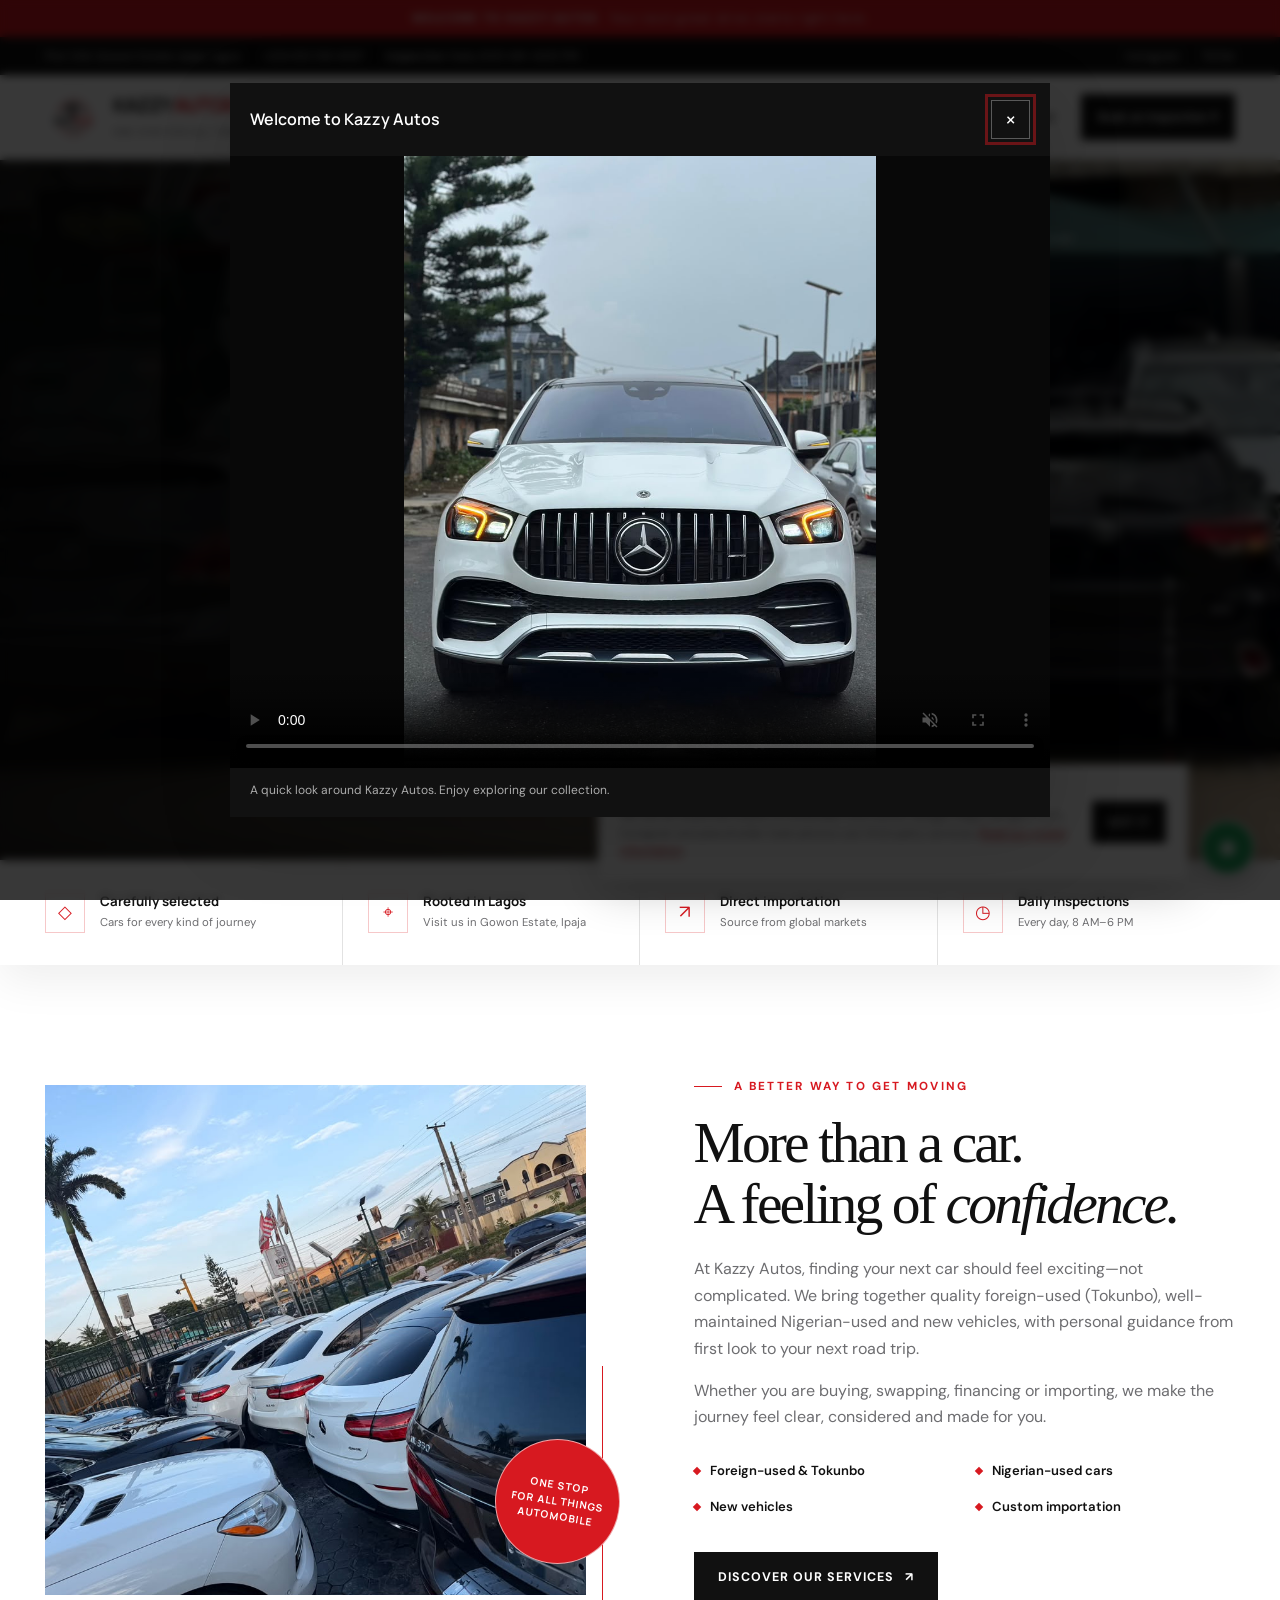
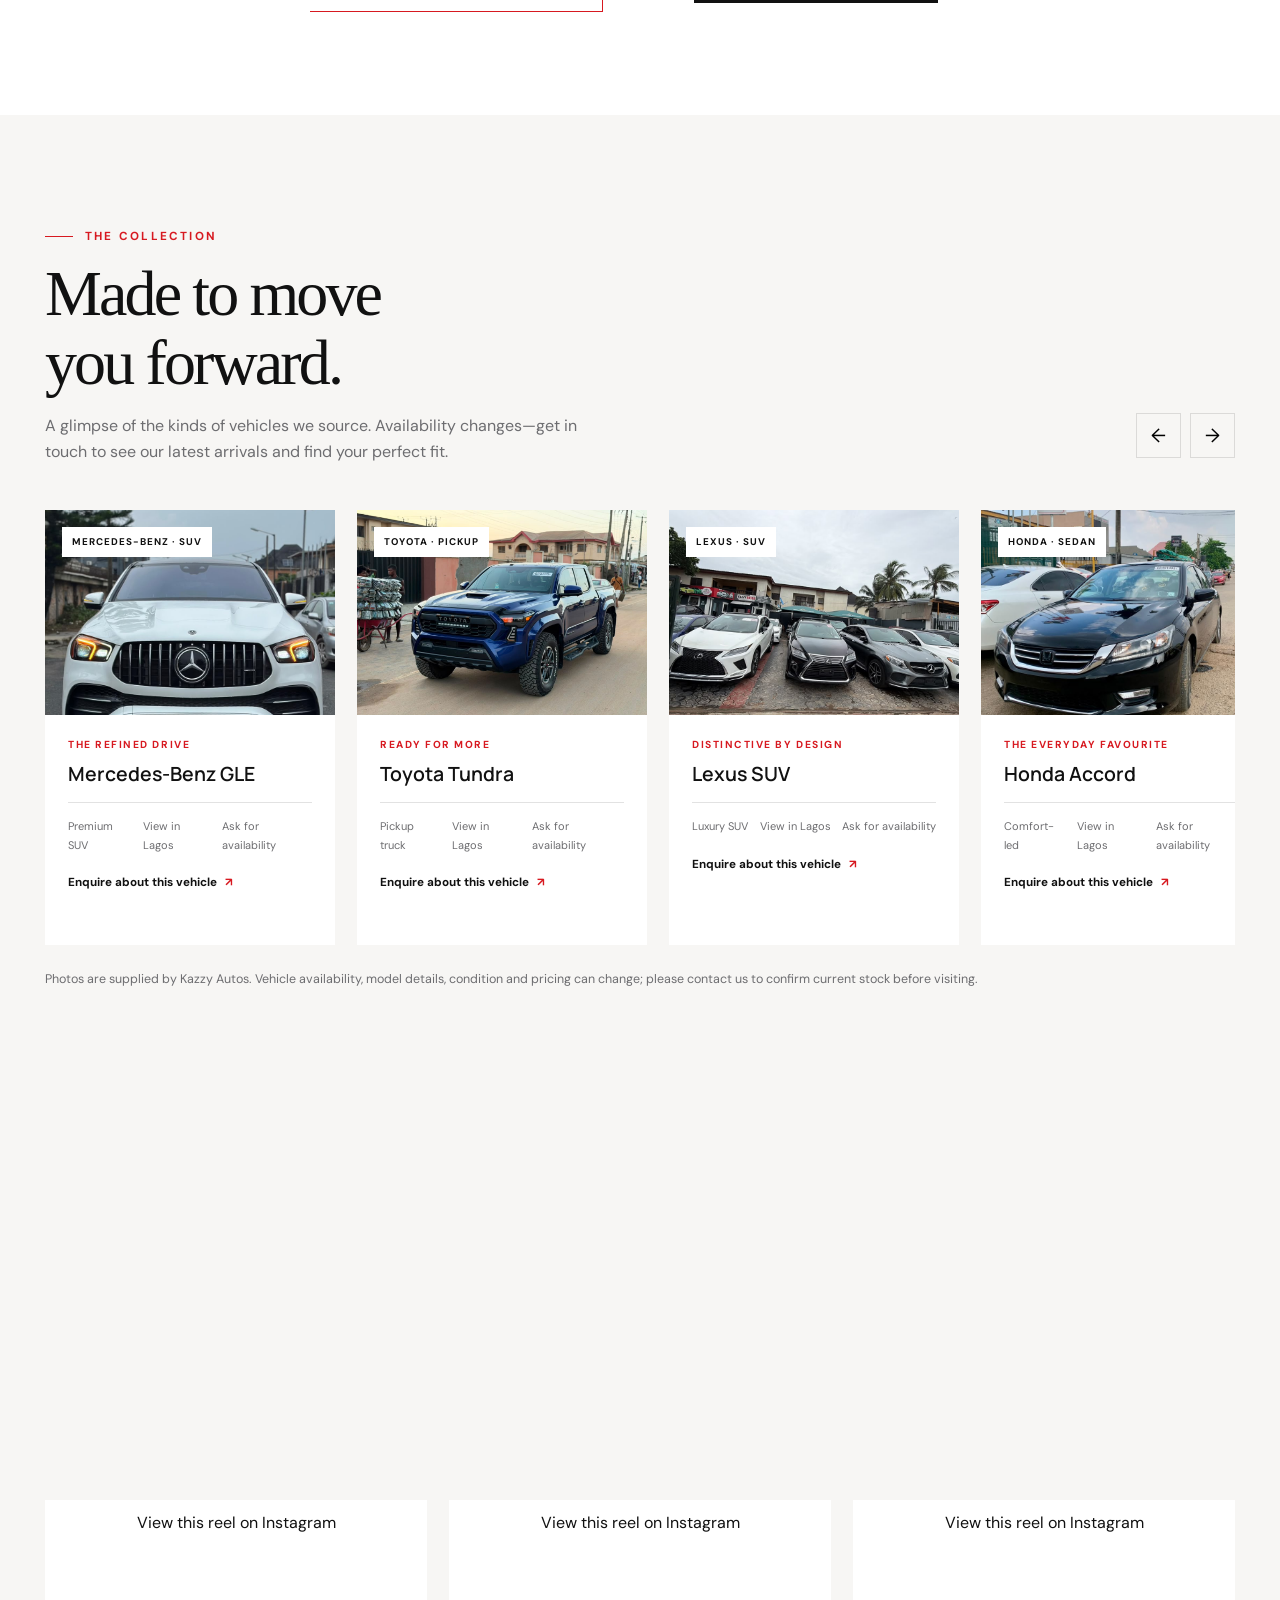
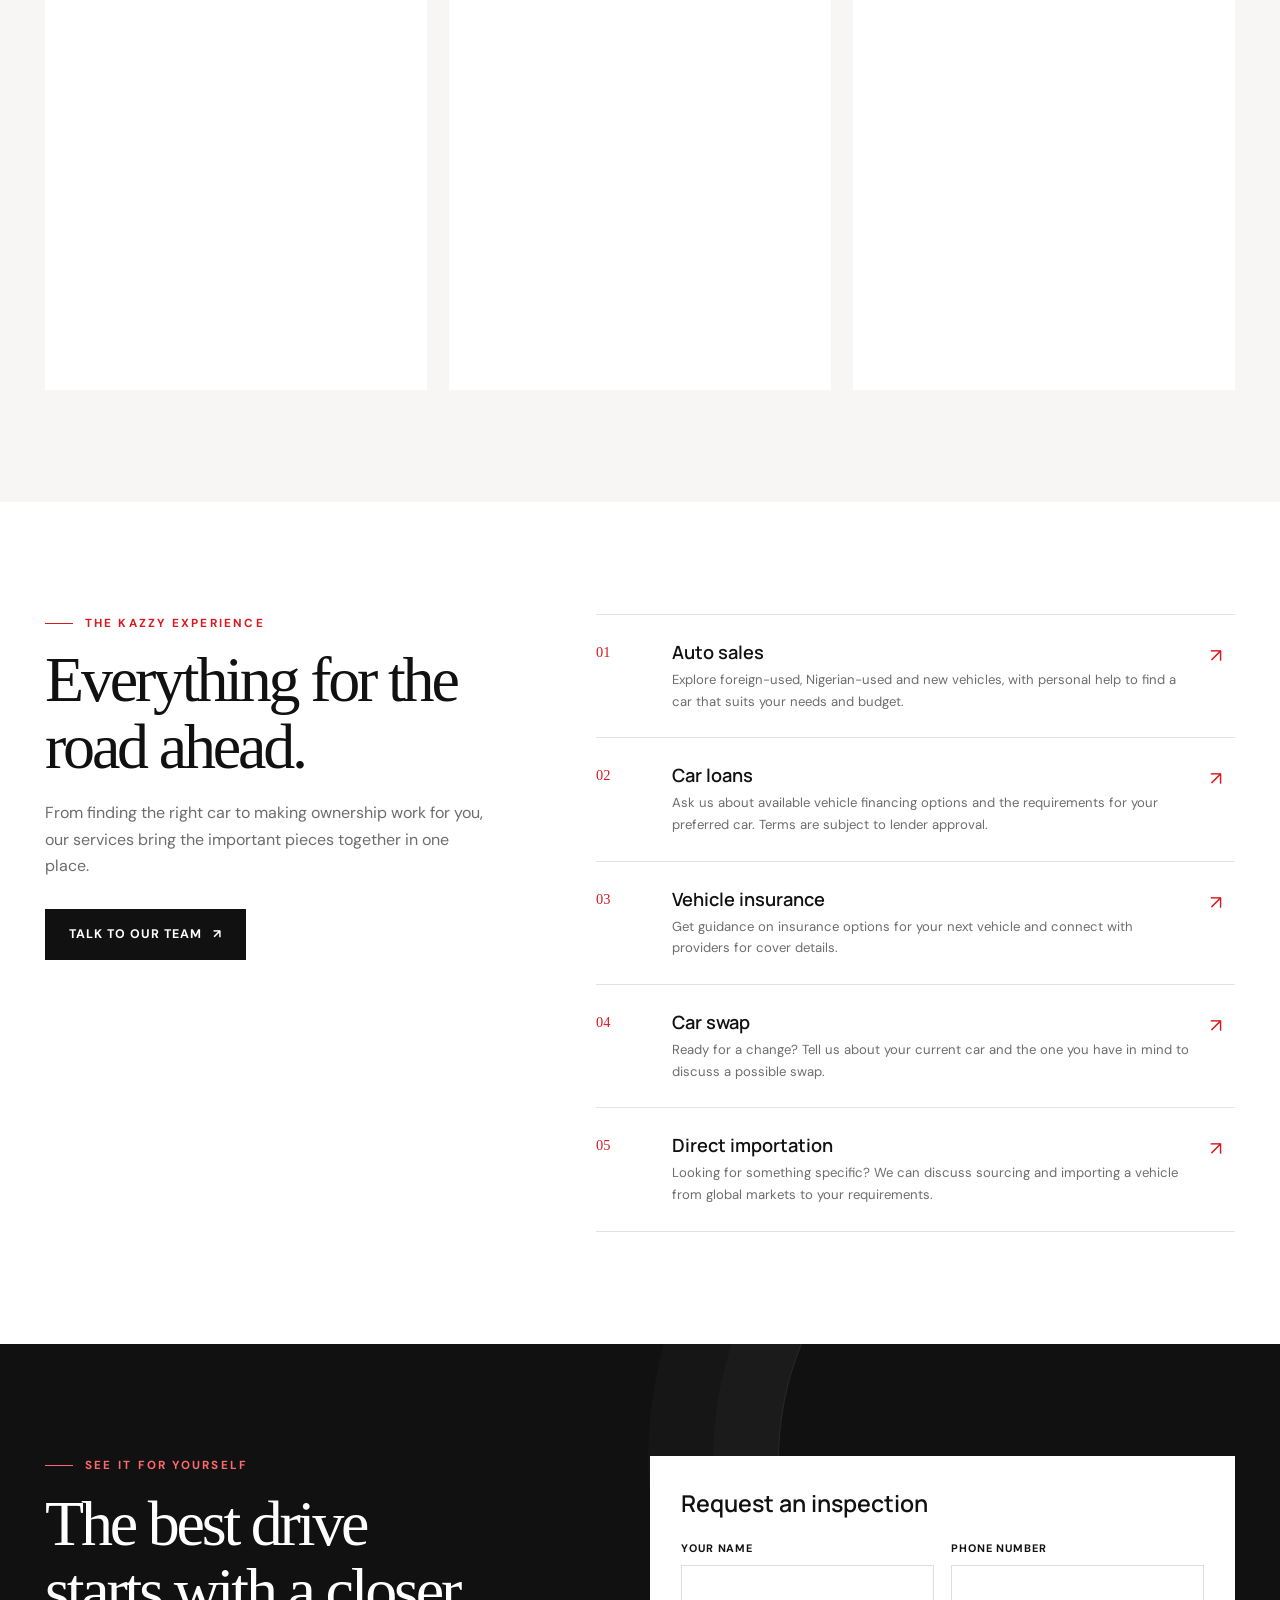
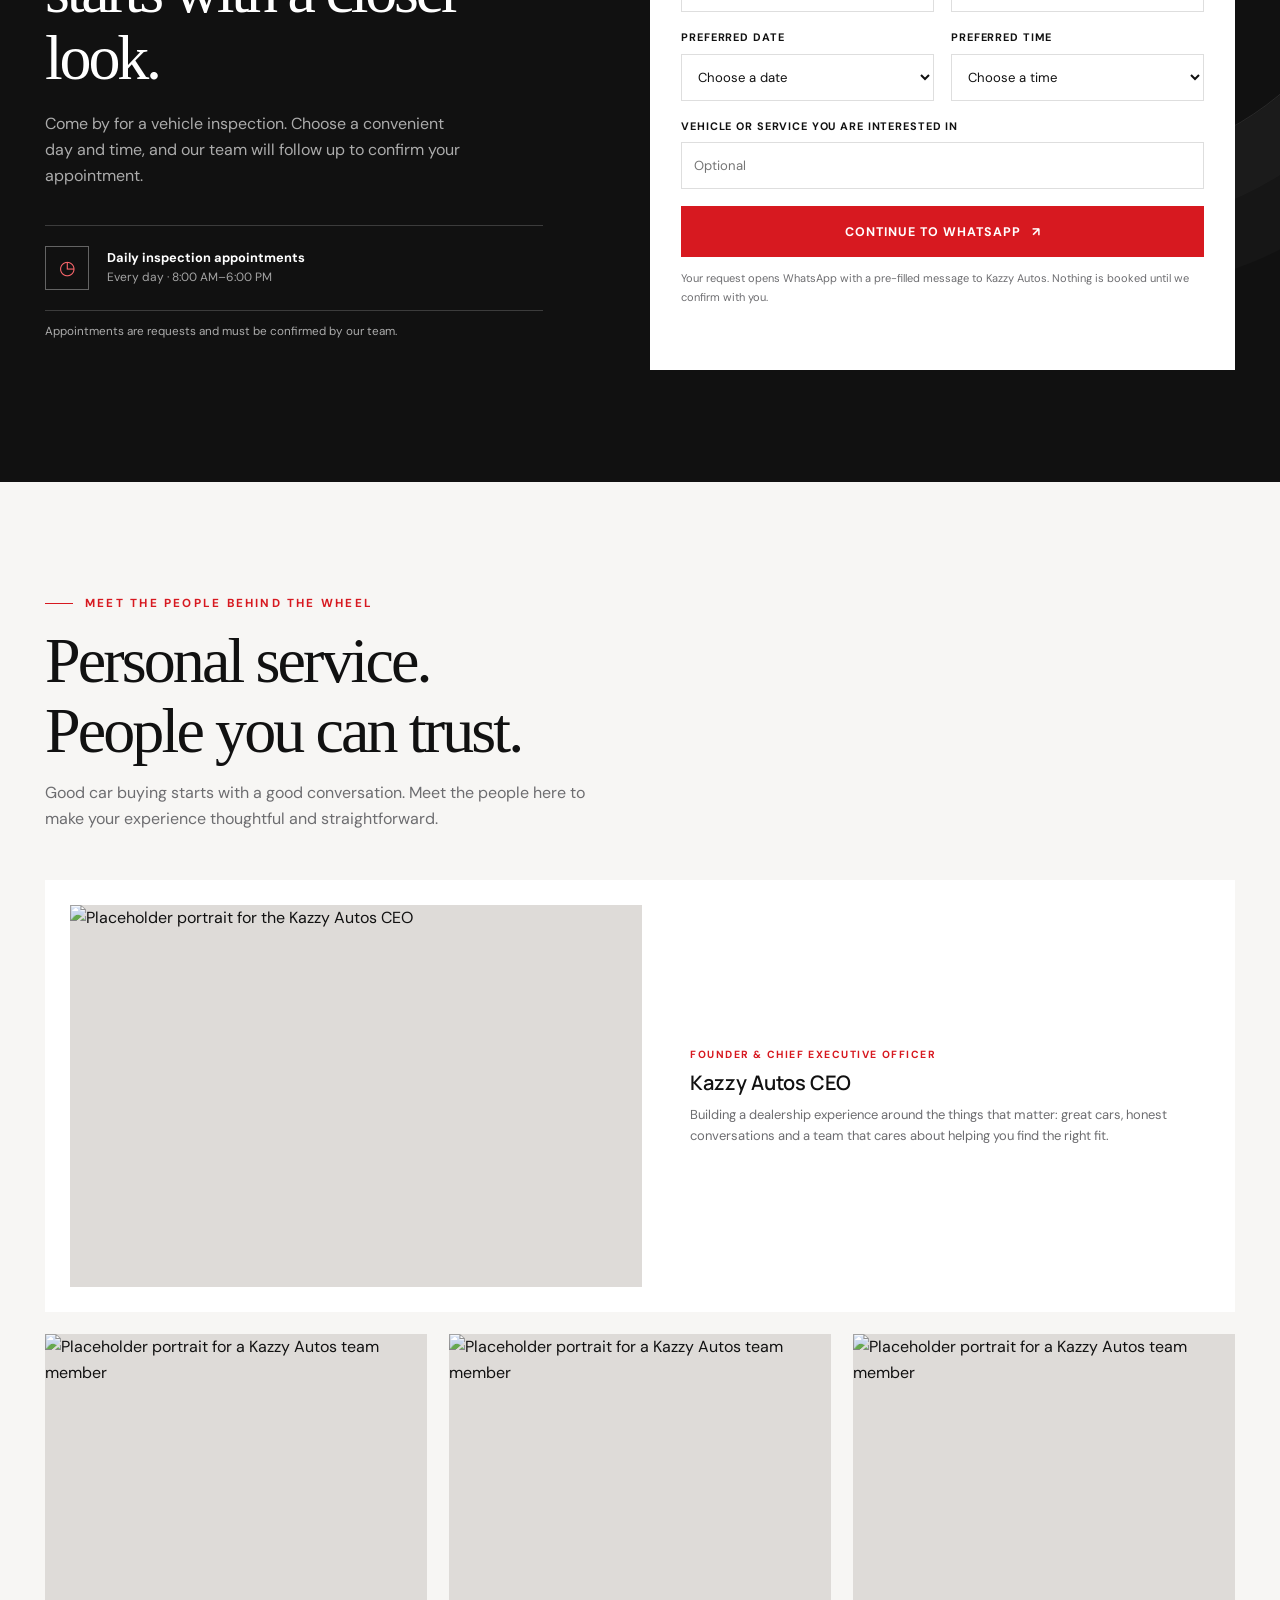
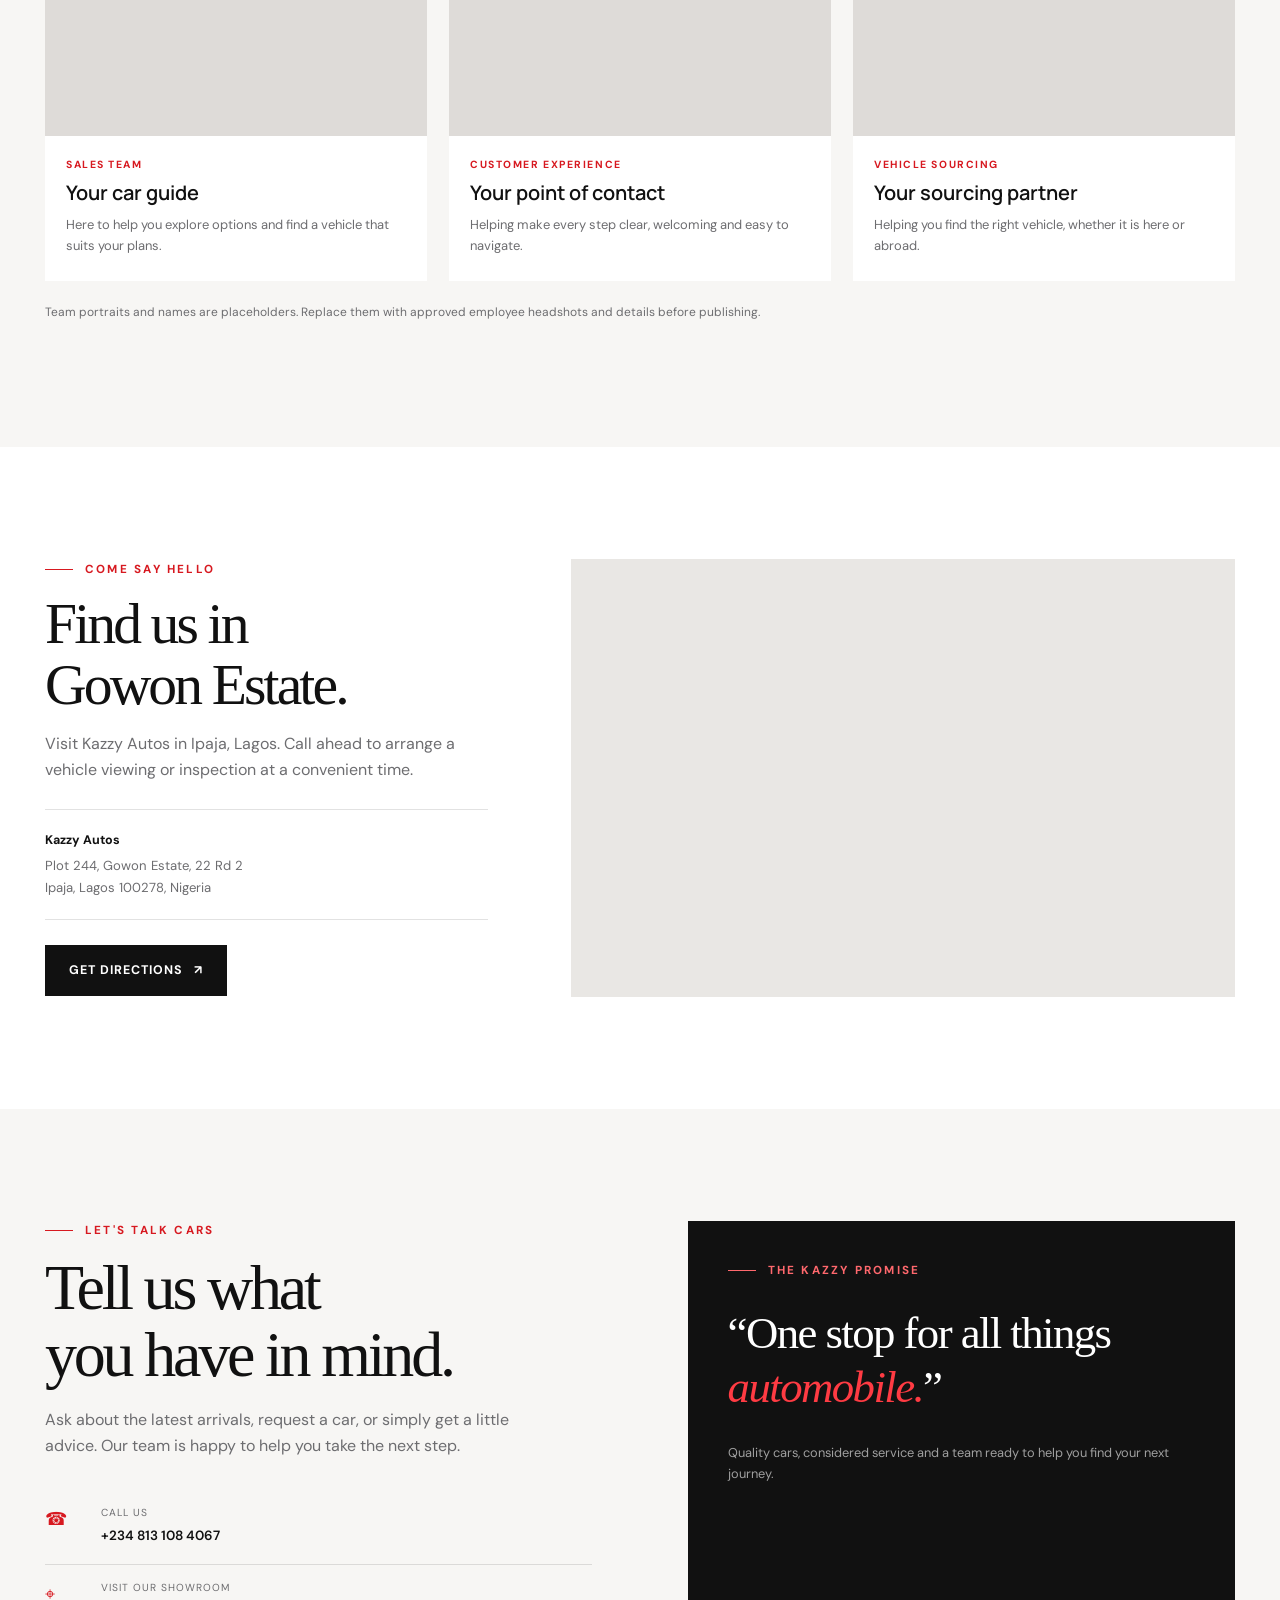
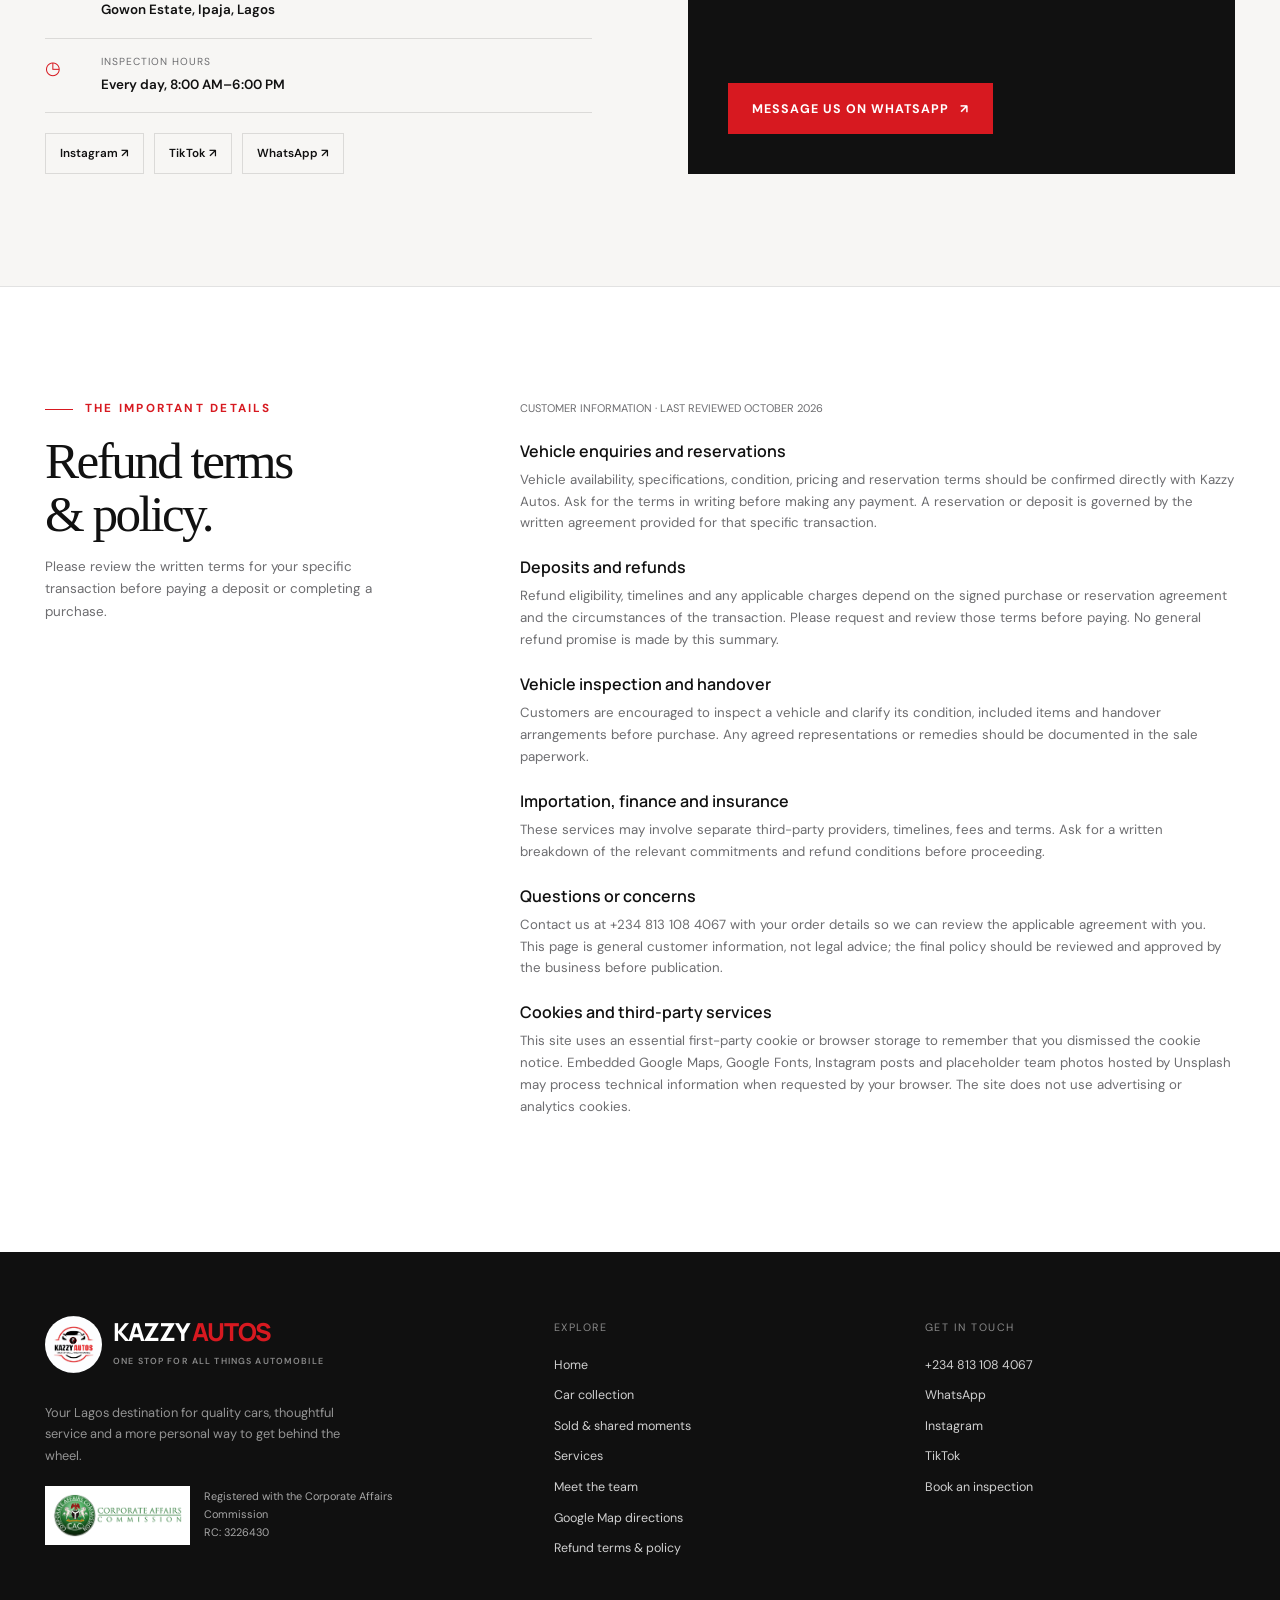
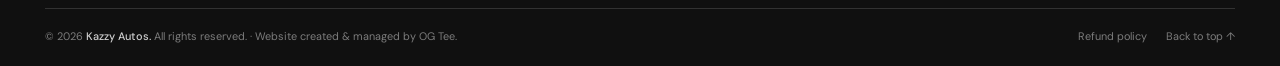
==== index.html @ aa028b70 "Add files via upload" ====
<!doctype html>
<html lang="en">
<head>
  <meta charset="utf-8">
  <meta name="viewport" content="width=device-width, initial-scale=1">
  <meta name="theme-color" content="#111111">
  <meta name="description" content="Kazzy Autos — Lagos auto dealership for quality foreign-used, Nigerian-used, new cars and direct importation. One stop for all things automobile.">
  <title>Kazzy Autos | One stop for all things automobile</title>
  <link rel="icon" type="image/jpeg" href="kazzyautologo.jpg">
  <link rel="preconnect" href="https://fonts.googleapis.com">
  <link rel="preconnect" href="https://fonts.gstatic.com" crossorigin>
  <link href="https://fonts.googleapis.com/css2?family=DM+Sans:wght@400;500;600;700&family=Manrope:wght@400;500;600;700;800&display=swap" rel="stylesheet">
  <style>
    :root {
      --red: #d71920;
      --red-dark: #a90e15;
      --ink: #111111;
      --muted: #6d6d70;
      --paper: #f7f6f4;
      --white: #fff;
      --line: rgba(17, 17, 17, .12);
      --serif: Georgia, "Times New Roman", serif;
      --sans: "DM Sans", Arial, sans-serif;
      --display: "Manrope", Arial, sans-serif;
      --shadow: 0 20px 70px rgba(0, 0, 0, .13);
    }

    * { box-sizing: border-box; }
    html { scroll-behavior: smooth; scroll-padding-top: 92px; }
    body { margin: 0; color: var(--ink); background: var(--white); font-family: var(--sans); line-height: 1.65; }
    body.loading { overflow: hidden; }
    a { color: inherit; text-decoration: none; }
    img { display: block; max-width: 100%; }
    button, input, select, textarea { font: inherit; }
    button, a { -webkit-tap-highlight-color: transparent; }
    button:focus-visible, a:focus-visible, input:focus-visible, select:focus-visible, textarea:focus-visible { outline: 3px solid rgba(215, 25, 32, .45); outline-offset: 3px; }
    .container { width: min(1190px, calc(100% - 48px)); margin-inline: auto; }
    .eyebrow { display: flex; align-items: center; gap: 12px; color: var(--red); font-size: .73rem; font-weight: 700; letter-spacing: .19em; text-transform: uppercase; }
    .eyebrow::before { width: 28px; height: 1px; background: currentColor; content: ""; }
    .section { padding: 112px 0; }
    .section-heading { max-width: 680px; margin-bottom: 48px; }
    .section-heading h2 { margin: 13px 0 15px; font: 500 clamp(2.4rem, 5vw, 4.3rem)/1.08 var(--serif); letter-spacing: -.045em; }
    .section-heading p { max-width: 560px; margin: 0; color: var(--muted); font-size: 1rem; }
    .button { min-height: 51px; display: inline-flex; align-items: center; justify-content: center; gap: 11px; padding: 0 23px; border: 1px solid transparent; background: var(--red); color: var(--white); font-size: .78rem; font-weight: 700; letter-spacing: .08em; text-transform: uppercase; transition: background .2s, color .2s, border-color .2s, transform .2s; cursor: pointer; }
    .button:hover { background: var(--red-dark); transform: translateY(-2px); }
    .button-outline { border-color: rgba(255,255,255,.55); background: transparent; }
    .button-outline:hover { border-color: var(--white); background: var(--white); color: var(--ink); }
    .button-dark { background: var(--ink); }
    .button-dark:hover { background: var(--red); }

    .welcome { position: relative; z-index: 20; padding: 9px 24px; background: var(--red); color: var(--white); text-align: center; font-size: .72rem; letter-spacing: .11em; }
    .welcome strong { margin-right: 7px; text-transform: uppercase; }
    .topbar { background: var(--ink); color: rgba(255,255,255,.78); font-size: .72rem; }
    .topbar-inner { min-height: 38px; display: flex; align-items: center; justify-content: space-between; gap: 18px; }
    .topbar-info, .topbar-social { display: flex; align-items: center; gap: 22px; }
    .topbar a:hover { color: white; }
    .topbar-label { color: white; }
    .site-header { position: sticky; top: 0; z-index: 15; background: rgba(255,255,255,.96); border-bottom: 1px solid rgba(17,17,17,.06); backdrop-filter: blur(16px); }
    .nav-wrap { height: 84px; display: flex; align-items: center; justify-content: space-between; gap: 28px; }
    .brand { display: inline-flex; align-items: center; gap: 11px; flex-shrink: 0; }
    .brand img { width: 57px; height: 57px; object-fit: cover; border-radius: 50%; }
    .brand-wordmark { font: 800 1.2rem/1 var(--display); letter-spacing: -.055em; }
    .brand-wordmark span { color: var(--red); }
    .brand-tag { display: block; margin-top: 5px; color: var(--muted); font-size: .55rem; font-weight: 600; letter-spacing: .13em; text-transform: uppercase; }
    .nav-links { display: flex; align-items: center; gap: clamp(14px, 2vw, 29px); }
    .nav-links a { position: relative; padding: 8px 0; font-size: .76rem; font-weight: 600; }
    .nav-links a:not(.nav-cta)::after { position: absolute; right: 0; bottom: 1px; left: 0; height: 1px; background: var(--red); content: ""; transform: scaleX(0); transform-origin: left; transition: transform .2s; }
    .nav-links a:hover::after { transform: scaleX(1); }
    .nav-cta { padding: 13px 17px !important; background: var(--ink); color: white; }
    .nav-cta:hover { background: var(--red); }
    .menu-toggle { display: none; width: 44px; height: 44px; border: 1px solid var(--line); background: white; font-size: 1.3rem; cursor: pointer; }

    .hero { position: relative; min-height: 700px; display: flex; align-items: center; overflow: hidden; background: #171717; color: white; }
    .hero::before { position: absolute; inset: 0; background: linear-gradient(90deg, rgba(10,10,10,.88) 0%, rgba(10,10,10,.67) 43%, rgba(10,10,10,.08) 100%), url("wide%20shot%20office.jpeg") center 56%/cover; content: ""; transform: scale(1.015); animation: hero-in 1.1s ease-out both; }
    .hero::after { position: absolute; right: 7%; bottom: 0; width: 1px; height: 110px; background: rgba(255,255,255,.5); content: ""; }
    .hero-content { position: relative; z-index: 1; width: min(720px, 100%); padding: 100px 0 125px; }
    .hero .eyebrow { color: #ff686d; }
    .hero h1 { max-width: 710px; margin: 23px 0 18px; font: 500 clamp(3.2rem, 7.7vw, 6.7rem)/.99 var(--serif); letter-spacing: -.065em; }
    .hero h1 span { color: #f0383f; font-style: italic; }
    .hero-copy { max-width: 500px; margin: 0; color: rgba(255,255,255,.76); font-size: 1rem; }
    .hero-actions { display: flex; flex-wrap: wrap; gap: 12px; margin-top: 32px; }
    .hero-note { display: flex; align-items: center; gap: 12px; margin-top: 47px; color: rgba(255,255,255,.72); font-size: .72rem; letter-spacing: .04em; }
    .hero-note::before { width: 37px; height: 1px; background: var(--red); content: ""; }
    .hero-index { position: absolute; right: 8%; bottom: 65px; z-index: 1; display: flex; align-items: center; gap: 13px; color: white; font-size: .65rem; letter-spacing: .16em; writing-mode: vertical-rl; }
    .hero-index::after { width: 1px; height: 45px; background: var(--red); content: ""; }
    @keyframes hero-in { from { opacity: .7; transform: scale(1.06); } to { opacity: 1; transform: scale(1.015); } }

    .trust-strip { position: relative; z-index: 2; background: var(--white); box-shadow: 0 15px 45px rgba(0,0,0,.07); }
    .trust-grid { display: grid; grid-template-columns: repeat(4, 1fr); }
    .trust-item { min-height: 105px; display: flex; align-items: center; gap: 15px; padding: 20px 25px; border-right: 1px solid var(--line); }
    .trust-item:first-child { padding-left: 0; }
    .trust-item:last-child { border: 0; }
    .trust-icon { width: 40px; height: 40px; display: grid; flex-shrink: 0; place-items: center; border: 1px solid rgba(215,25,32,.24); color: var(--red); font-size: 1.15rem; }
    .trust-item strong { display: block; font: 700 .83rem var(--display); }
    .trust-item span { display: block; margin-top: 4px; color: var(--muted); font-size: .71rem; }

    .intro-grid { display: grid; grid-template-columns: 1fr 1fr; align-items: center; gap: 9%; }
    .intro-visual { position: relative; min-height: 510px; background: #e8e5e2 url("benzs.jpeg") center/cover; }
    .intro-visual::after { position: absolute; right: -17px; bottom: -17px; width: 54%; height: 48%; border-right: 1px solid var(--red); border-bottom: 1px solid var(--red); content: ""; pointer-events: none; }
    .intro-stamp { position: absolute; right: -34px; bottom: 31px; z-index: 1; width: 125px; height: 125px; display: grid; place-items: center; border: 1px solid rgba(255,255,255,.6); border-radius: 50%; background: var(--red); color: white; text-align: center; font: 700 .64rem/1.5 var(--display); letter-spacing: .11em; text-transform: uppercase; transform: rotate(9deg); }
    .intro-copy h2 { margin: 16px 0 22px; font: 500 clamp(2.5rem, 4.5vw, 4.3rem)/1.06 var(--serif); letter-spacing: -.05em; }
    .intro-copy p { color: var(--muted); }
    .intro-points { display: grid; grid-template-columns: 1fr 1fr; gap: 15px 24px; margin: 29px 0 34px; }
    .intro-points span { display: flex; align-items: center; gap: 10px; font-size: .82rem; font-weight: 600; }
    .intro-points span::before { width: 6px; height: 6px; background: var(--red); content: ""; transform: rotate(45deg); }

    .inventory { background: var(--paper); }
    .inventory-head { display: flex; align-items: end; justify-content: space-between; gap: 30px; }
    .inventory-head .section-heading { margin-bottom: 0; }
    .inventory-controls { display: flex; gap: 9px; margin-bottom: 7px; }
    .square-btn { width: 45px; height: 45px; border: 1px solid var(--line); background: transparent; font-size: 1.2rem; cursor: pointer; transition: .2s; }
    .square-btn:hover { border-color: var(--ink); background: var(--ink); color: white; }
    .inventory-track { display: grid; grid-auto-columns: minmax(290px, 1fr); grid-auto-flow: column; gap: 22px; margin-top: 45px; overflow-x: auto; scroll-snap-type: x mandatory; scrollbar-width: none; }
    .inventory-track::-webkit-scrollbar { display: none; }
    .car-card { min-width: 0; overflow: hidden; background: white; scroll-snap-align: start; }
    .car-photo { position: relative; aspect-ratio: 1.42; overflow: hidden; background: #ddd; }
    .car-photo img { width: 100%; height: 100%; object-fit: cover; transition: transform .65s cubic-bezier(.2,.7,.2,1); }
    .car-card:hover .car-photo img { transform: scale(1.055); }
    .car-tag { position: absolute; top: 17px; left: 17px; padding: 7px 10px; background: white; color: var(--ink); font-size: .61rem; font-weight: 700; letter-spacing: .1em; text-transform: uppercase; }
    .car-details { padding: 22px 23px 24px; }
    .car-type { color: var(--red); font-size: .64rem; font-weight: 700; letter-spacing: .15em; text-transform: uppercase; }
    .car-details h3 { margin: 7px 0 15px; font: 600 1.22rem var(--display); }
    .car-specs { display: flex; justify-content: space-between; gap: 10px; padding-top: 14px; border-top: 1px solid var(--line); color: var(--muted); font-size: .69rem; }
    .car-contact { display: inline-block; margin-top: 19px; color: var(--ink); font-size: .73rem; font-weight: 700; }
    .car-contact span { margin-left: 5px; color: var(--red); }
    .inventory-note { margin: 24px 0 0; color: var(--muted); font-size: .78rem; }

    .stories { background: var(--paper); }
    .instagram-grid { display: grid; grid-template-columns: repeat(3, minmax(0, 1fr)); gap: 22px; align-items: start; }
    .instagram-card { min-width: 0; min-height: 490px; overflow: hidden; display: flex; justify-content: center; padding: 10px; background: white; }
    .instagram-card blockquote { max-width: 100% !important; min-width: 0 !important; margin: 0 !important; }
    .instagram-card iframe { max-width: 100% !important; }

    .services-layout { display: grid; grid-template-columns: .82fr 1.18fr; gap: 9%; }
    .services-intro { position: sticky; top: 125px; align-self: start; }
    .services-intro h2 { margin: 14px 0 20px; font: 500 clamp(2.5rem, 5vw, 4.5rem)/1.04 var(--serif); letter-spacing: -.05em; }
    .services-intro p { margin-bottom: 29px; color: var(--muted); }
    .service-list { border-top: 1px solid var(--line); }
    .service-row { display: grid; grid-template-columns: 58px 1fr 25px; align-items: start; gap: 18px; padding: 25px 0; border-bottom: 1px solid var(--line); }
    .service-number { padding-top: 4px; color: var(--red); font: 500 .9rem var(--serif); }
    .service-row h3 { margin: 0 0 5px; font: 600 1.14rem var(--display); }
    .service-row p { margin: 0; color: var(--muted); font-size: .82rem; }
    .service-arrow { color: var(--red); font-size: 1.2rem; }

    .inspection { position: relative; overflow: hidden; background: var(--ink); color: white; }
    .inspection::before { position: absolute; top: -190px; right: -110px; width: 610px; height: 610px; border: 1px solid rgba(255,255,255,.1); border-radius: 50%; box-shadow: 0 0 0 65px rgba(255,255,255,.025), 0 0 0 130px rgba(255,255,255,.02); content: ""; }
    .inspection-grid { position: relative; display: grid; grid-template-columns: .92fr 1.08fr; gap: 9%; align-items: start; }
    .inspection .eyebrow { color: #ff686d; }
    .inspection h2 { margin: 15px 0 19px; font: 500 clamp(2.6rem, 5vw, 4.5rem)/1.05 var(--serif); letter-spacing: -.05em; }
    .inspection-copy > p { max-width: 420px; color: rgba(255,255,255,.65); }
    .hours-card { display: flex; align-items: center; gap: 18px; margin-top: 35px; padding: 20px 0; border-top: 1px solid rgba(255,255,255,.18); border-bottom: 1px solid rgba(255,255,255,.18); }
    .hours-mark { width: 44px; height: 44px; display: grid; place-items: center; border: 1px solid rgba(255,255,255,.35); color: #ff686d; font-size: 1.2rem; }
    .hours-card strong { display: block; font-size: .8rem; }
    .hours-card span { display: block; color: rgba(255,255,255,.62); font-size: .75rem; }
    .appointment-form { display: grid; grid-template-columns: 1fr 1fr; gap: 17px; padding: 31px; background: white; color: var(--ink); }
    .appointment-form h3 { grid-column: 1/-1; margin: 0 0 4px; font: 600 1.45rem var(--display); }
    .field { display: flex; flex-direction: column; gap: 7px; }
    .field.full { grid-column: 1/-1; }
    .field label { font-size: .68rem; font-weight: 700; letter-spacing: .08em; text-transform: uppercase; }
    .field input, .field select, .field textarea { width: 100%; min-height: 47px; padding: 11px 12px; border: 1px solid #dedede; border-radius: 0; background: white; color: var(--ink); font-size: .82rem; }
    .field textarea { min-height: 88px; resize: vertical; }
    .appointment-form .button { grid-column: 1/-1; width: 100%; }
    .form-note { grid-column: 1/-1; margin: -5px 0 0; color: var(--muted); font-size: .69rem; }
    .form-status { grid-column: 1/-1; min-height: 1.3em; margin: 0; color: var(--red-dark); font-size: .78rem; }

    .welcome-video { width: min(820px, calc(100% - 32px)); max-width: none; padding: 0; overflow: hidden; border: 0; background: #111; color: white; box-shadow: var(--shadow); }
    .welcome-video::backdrop { background: rgba(0,0,0,.78); backdrop-filter: blur(5px); }
    .welcome-video[open] { display: grid; grid-template-columns: 1fr; }
    .welcome-video-head { display: flex; align-items: center; justify-content: space-between; gap: 20px; padding: 17px 20px; }
    .welcome-video-head strong { font: 600 1rem var(--display); }
    .video-close { width: 39px; height: 39px; border: 1px solid rgba(255,255,255,.3); background: transparent; color: white; font-size: 1.3rem; cursor: pointer; }
    .welcome-video video { display: block; width: 100%; max-height: min(68vh, 620px); background: #080808; object-fit: contain; }
    .welcome-video-note { margin: 0; padding: 13px 20px 17px; color: rgba(255,255,255,.65); font-size: .75rem; }
    .cookie-banner { position: fixed; right: 92px; bottom: 20px; z-index: 40; width: min(590px, calc(100% - 32px)); display: flex; align-items: center; justify-content: space-between; gap: 25px; padding: 19px 21px; border: 1px solid rgba(17,17,17,.1); background: white; box-shadow: 0 12px 45px rgba(0,0,0,.2); }
    .cookie-banner[hidden] { display: none; }
    .cookie-copy strong { display: block; font: 700 .88rem var(--display); }
    .cookie-copy p { margin: 4px 0 0; color: var(--muted); font-size: .73rem; line-height: 1.5; }
    .cookie-copy a { color: var(--red-dark); text-decoration: underline; text-underline-offset: 2px; }
    .cookie-dismiss { flex: 0 0 auto; min-height: 42px; padding: 0 16px; border: 0; background: var(--ink); color: white; font-size: .69rem; font-weight: 700; letter-spacing: .07em; text-transform: uppercase; cursor: pointer; }
    .cookie-dismiss:hover { background: var(--red); }

    .team { background: var(--paper); }
    .team-grid { display: grid; grid-template-columns: 1fr 1fr 1fr; gap: 22px; }
    .team-card { background: white; }
    .team-card.ceo { grid-column: 1/-1; display: grid; grid-template-columns: 1.1fr 1fr; align-items: center; gap: 48px; padding: 25px; }
    .team-photo { aspect-ratio: .95; overflow: hidden; background: #dedbd8; }
    .team-card.ceo .team-photo { aspect-ratio: 1.5; }
    .team-photo img { width: 100%; height: 100%; object-fit: cover; filter: saturate(.77); transition: transform .5s; }
    .team-card:hover .team-photo img { transform: scale(1.035); }
    .team-info { padding: 20px 21px 24px; }
    .team-card.ceo .team-info { padding: 25px 35px 25px 0; }
    .team-role { color: var(--red); font-size: .65rem; font-weight: 700; letter-spacing: .15em; text-transform: uppercase; }
    .team-info h3 { margin: 6px 0 8px; font: 600 1.25rem var(--display); }
    .team-info p { margin: 0; color: var(--muted); font-size: .81rem; }
    .team-disclaimer { margin-top: 22px; color: var(--muted); font-size: .75rem; }

    .location-grid { display: grid; grid-template-columns: .8fr 1.2fr; gap: 7%; align-items: center; }
    .location-copy h2 { margin: 15px 0; font: 500 clamp(2.4rem, 4.5vw, 4.1rem)/1.05 var(--serif); letter-spacing: -.05em; }
    .location-copy > p { color: var(--muted); }
    .address-block { margin: 25px 0; padding: 20px 0; border-top: 1px solid var(--line); border-bottom: 1px solid var(--line); }
    .address-block strong { display: block; margin-bottom: 5px; font-size: .78rem; }
    .address-block p { margin: 0; color: var(--muted); font-size: .82rem; }
    .map-frame { min-height: 430px; background: #e9e7e4; }
    .map-frame iframe { width: 100%; height: 430px; border: 0; filter: grayscale(.85); }

    .contact { background: var(--paper); }
    .contact-grid { display: grid; grid-template-columns: 1fr 1fr; gap: 8%; }
    .contact-copy h2 { margin: 14px 0 18px; font: 500 clamp(2.5rem, 5vw, 4.5rem)/1.05 var(--serif); letter-spacing: -.05em; }
    .contact-copy > p { max-width: 470px; color: var(--muted); }
    .contact-list { margin-top: 31px; }
    .contact-row { display: grid; grid-template-columns: 42px 1fr; gap: 14px; padding: 15px 0; border-bottom: 1px solid var(--line); }
    .contact-icon { color: var(--red); font-size: 1.1rem; }
    .contact-row small { display: block; color: var(--muted); font-size: .64rem; letter-spacing: .1em; text-transform: uppercase; }
    .contact-row strong, .contact-row a { font-size: .84rem; font-weight: 600; }
    .contact-social { display: flex; flex-wrap: wrap; gap: 10px; margin-top: 20px; }
    .social-link { padding: 10px 14px; border: 1px solid var(--line); font-size: .73rem; font-weight: 600; transition: .2s; }
    .social-link:hover { border-color: var(--red); color: var(--red); }
    .contact-panel { display: flex; flex-direction: column; justify-content: space-between; min-height: 430px; padding: 40px; background: var(--ink); color: white; }
    .contact-panel .eyebrow { color: #ff686d; }
    .contact-panel blockquote { margin: 27px 0; font: 500 clamp(1.8rem, 3.5vw, 3rem)/1.2 var(--serif); letter-spacing: -.035em; }
    .contact-panel blockquote span { color: #ff3b43; font-style: italic; }
    .contact-panel p { margin: 0; color: rgba(255,255,255,.6); font-size: .8rem; }

    .policy { border-top: 1px solid var(--line); }
    .policy-grid { display: grid; grid-template-columns: .68fr 1.32fr; gap: 9%; }
    .policy-title h2 { margin: 15px 0; font: 500 clamp(2.3rem, 4vw, 3.6rem)/1.05 var(--serif); letter-spacing: -.05em; }
    .policy-title p { color: var(--muted); font-size: .84rem; }
    .policy-copy h3 { margin: 0 0 7px; font: 600 1rem var(--display); }
    .policy-copy p { margin: 0 0 22px; color: var(--muted); font-size: .83rem; }
    .policy-updated { font-size: .69rem !important; }

    .footer { padding: 64px 0 20px; background: #101010; color: white; }
    .footer-main { display: grid; grid-template-columns: 1.2fr .8fr .9fr; gap: 8%; padding-bottom: 49px; }
    .footer-brand .brand-wordmark { font-size: 1.55rem; }
    .footer-brand .brand-tag { color: rgba(255,255,255,.5); }
    .footer-brand p { max-width: 310px; margin: 21px 0 0; color: rgba(255,255,255,.55); font-size: .8rem; }
    .footer-heading { margin: 3px 0 18px; color: rgba(255,255,255,.5); font-size: .67rem; letter-spacing: .14em; text-transform: uppercase; }
    .footer-links { display: grid; gap: 10px; }
    .footer-links a { width: fit-content; color: rgba(255,255,255,.8); font-size: .78rem; }
    .footer-links a:hover { color: #ff686d; }
    .footer-registration { display: flex; align-items: center; gap: 14px; margin-top: 20px; }
    .footer-registration img { width: 145px; height: auto; padding: 8px; background: white; }
    .footer-registration span { color: rgba(255,255,255,.63); font-size: .68rem; }
    .footer-bottom { display: flex; justify-content: space-between; gap: 20px; padding-top: 19px; border-top: 1px solid rgba(255,255,255,.14); color: rgba(255,255,255,.45); font-size: .68rem; }
    .footer-bottom strong { color: rgba(255,255,255,.8); font-weight: 500; }
    .footer-legal { display: flex; gap: 19px; }

    .splash { position: fixed; inset: 0; z-index: 100; display: grid; place-items: center; background: #fff; transition: opacity .55s ease, visibility .55s ease; }
    .splash.is-hidden { visibility: hidden; opacity: 0; }
    .splash-inner { text-align: center; animation: splash-in .8s ease both; }
    .splash img { width: min(280px, 64vw); margin: 0 auto 15px; }
    .splash-line { width: 70px; height: 2px; margin: auto; overflow: hidden; background: #eee; }
    .splash-line::after { display: block; width: 100%; height: 100%; background: var(--red); content: ""; animation: loading-line 1.3s ease-in-out infinite; transform: translateX(-100%); }
    @keyframes splash-in { from { opacity: 0; transform: translateY(10px); } to { opacity: 1; transform: translateY(0); } }
    @keyframes loading-line { to { transform: translateX(100%); } }
    .whatsapp-float { position: fixed; right: 25px; bottom: 25px; z-index: 10; width: 55px; height: 55px; display: grid; place-items: center; border: 2px solid white; border-radius: 50%; background: #1d9e58; color: white; font-size: 1.35rem; box-shadow: 0 6px 24px rgba(0,0,0,.25); transition: transform .2s; }
    .whatsapp-float:hover { transform: translateY(-4px); }
    .reveal { opacity: 0; transform: translateY(22px); transition: opacity .7s ease, transform .7s ease; }
    .reveal.visible { opacity: 1; transform: translateY(0); }
    .sr-only { position: absolute; width: 1px; height: 1px; padding: 0; margin: -1px; overflow: hidden; clip: rect(0,0,0,0); white-space: nowrap; border: 0; }

    @media (max-width: 900px) {
      .nav-links { gap: 13px; }
      .nav-links a { font-size: .7rem; }
      .nav-cta { padding: 11px !important; }
      .trust-item { padding-inline: 14px; }
      .intro-grid, .services-layout, .inspection-grid, .location-grid, .contact-grid, .policy-grid { gap: 6%; }
      .team-card.ceo { gap: 24px; }
    }
    @media (max-width: 720px) {
      html { scroll-padding-top: 75px; }
      .container { width: min(100% - 36px, 550px); }
      .section { padding: 78px 0; }
      .welcome { font-size: .63rem; }
      .topbar { display: none; }
      .nav-wrap { height: 72px; }
      .brand img { width: 48px; height: 48px; }
      .brand-wordmark { font-size: 1.08rem; }
      .menu-toggle { display: block; }
      .nav-links { position: absolute; top: 71px; right: 0; left: 0; display: none; align-items: stretch; gap: 0; padding: 10px 22px 18px; border-bottom: 1px solid var(--line); background: white; box-shadow: 0 20px 30px rgba(0,0,0,.08); }
      .nav-links.is-open { display: flex; flex-direction: column; }
      .nav-links a { padding: 13px 4px; border-bottom: 1px solid rgba(0,0,0,.07); font-size: .82rem; }
      .nav-links .nav-cta { width: fit-content; margin-top: 12px; padding: 13px 18px !important; }
      .hero { min-height: 640px; }
      .hero::before { background-position: 59% center; }
      .hero-content { padding: 82px 0 100px; }
      .hero h1 { font-size: clamp(3.2rem, 13vw, 5.2rem); }
      .hero-index { display: none; }
      .trust-grid { grid-template-columns: 1fr 1fr; }
      .trust-item { min-height: 82px; padding: 15px 10px; border-bottom: 1px solid var(--line); }
      .trust-item:first-child { padding-left: 10px; }
      .trust-item:nth-child(2) { border-right: 0; }
      .trust-item:nth-child(3), .trust-item:nth-child(4) { border-bottom: 0; }
      .trust-icon { width: 34px; height: 34px; }
      .trust-item strong { font-size: .72rem; }
      .trust-item span { font-size: .63rem; }
      .intro-grid, .services-layout, .inspection-grid, .location-grid, .contact-grid, .policy-grid { grid-template-columns: 1fr; }
      .intro-grid { gap: 45px; }
      .intro-visual { min-height: 370px; margin-right: 13px; }
      .intro-stamp { right: -12px; width: 100px; height: 100px; }
      .intro-copy h2 { font-size: 3rem; }
      .inventory-head { align-items: start; }
      .inventory-head .section-heading { margin-bottom: 0; }
      .inventory-controls { align-self: end; }
      .inventory-track { grid-auto-columns: minmax(260px, 86%); margin-top: 33px; }
      .services-layout { gap: 44px; }
      .services-intro { position: static; }
      .services-intro h2 { font-size: 3.2rem; }
      .inspection-grid { gap: 38px; }
      .appointment-form { padding: 24px 19px; }
      .team-grid { grid-template-columns: 1fr 1fr; gap: 14px; }
      .team-card.ceo { grid-column: 1/-1; grid-template-columns: 1fr; gap: 0; padding: 13px; }
      .team-card.ceo .team-photo { aspect-ratio: 1.35; }
      .team-card.ceo .team-info { padding: 20px 8px 10px; }
      .team-info { padding: 15px 13px 18px; }
      .team-info h3 { font-size: 1rem; }
      .team-info p { font-size: .73rem; }
      .map-frame, .map-frame iframe { min-height: 340px; height: 340px; }
      .contact-grid { gap: 40px; }
      .contact-panel { min-height: 360px; padding: 30px; }
      .policy-grid { gap: 30px; }
      .footer-main { grid-template-columns: 1fr 1fr; gap: 36px 22px; }
      .footer-brand { grid-column: 1/-1; }
      .footer-bottom { flex-direction: column; }
      .instagram-grid { grid-template-columns: 1fr; }
      .instagram-card { min-height: 0; }
      .cookie-banner { right: 12px; bottom: 84px; left: 12px; width: auto; gap: 14px; padding: 15px; }
      .cookie-copy p { font-size: .68rem; }
      .cookie-dismiss { padding: 0 12px; }
    }
    @media (max-width: 430px) {
      .hero-actions { flex-direction: column; align-items: stretch; }
      .hero-actions .button { width: 100%; }
      .hero h1 { font-size: 3.35rem; }
      .appointment-form { grid-template-columns: 1fr; }
      .appointment-form h3, .field.full, .appointment-form .button, .form-note, .form-status { grid-column: auto; }
      .team-grid { grid-template-columns: 1fr; }
      .team-card.ceo { grid-column: auto; }
      .team-card:not(.ceo) { display: grid; grid-template-columns: 110px 1fr; }
      .team-card:not(.ceo) .team-photo { aspect-ratio: .85; }
      .team-card:not(.ceo) .team-info { align-self: center; }
      .inventory-head { align-items: center; }
      .square-btn { width: 38px; height: 38px; }
      .footer-main { grid-template-columns: 1fr; }
      .footer-brand { grid-column: auto; }
      .footer-legal { flex-wrap: wrap; }
    }
    @media (prefers-reduced-motion: reduce) {
      *, *::before, *::after { scroll-behavior: auto !important; animation-duration: .01ms !important; animation-iteration-count: 1 !important; transition-duration: .01ms !important; }
      .reveal { opacity: 1; transform: none; }
    }
  </style>
</head>
<body class="loading">
  <div class="splash" id="splash" aria-label="Loading Kazzy Autos">
    <div class="splash-inner">
      <img src="kazzyautologo.jpg" alt="Kazzy Autos">
      <div class="splash-line" aria-hidden="true"></div>
    </div>
  </div>

  <dialog class="welcome-video" id="welcome-video-modal" aria-labelledby="welcome-video-title">
    <div class="welcome-video-head">
      <strong id="welcome-video-title">Welcome to Kazzy Autos</strong>
      <button class="video-close" type="button" aria-label="Close welcome video">×</button>
    </div>
    <video id="welcome-video" controls autoplay muted playsinline preload="metadata" poster="benz%20front%20shot.jpeg">
      <source src="jeep.mp4" type="video/mp4">
      Your browser does not support embedded video.
    </video>
    <p class="welcome-video-note" id="welcome-video-note">A quick look around Kazzy Autos. Enjoy exploring our collection.</p>
  </dialog>

  <aside class="cookie-banner" id="cookie-banner" aria-label="Cookie and privacy notice" hidden>
    <div class="cookie-copy">
      <strong>Cookie & privacy notice</strong>
      <p>We use an essential cookie to remember this notice. Google Maps, Google Fonts, Instagram and placeholder team photos use third-party services. <a href="#site-privacy">Read our cookie information</a>.</p>
    </div>
    <button class="cookie-dismiss" id="cookie-dismiss" type="button">Got it</button>
  </aside>

  <div class="welcome"><strong>Welcome to Kazzy Autos</strong> Your next great drive starts right here.</div>
  <div class="topbar">
    <div class="container topbar-inner">
      <div class="topbar-info">
        <span>Plot 244, Gowon Estate, Ipaja, Lagos</span>
        <a href="tel:+2348131084067">+234 813 108 4067</a>
        <span><span class="topbar-label">Inspection:</span> Daily, 8:00 AM–6:00 PM</span>
      </div>
      <div class="topbar-social"><a href="https://www.instagram.com/kazzy_autos" target="_blank" rel="noopener noreferrer">Instagram</a><a href="https://www.tiktok.com/@kazzyauto" target="_blank" rel="noopener noreferrer">TikTok</a></div>
    </div>
  </div>

  <header class="site-header">
    <div class="container nav-wrap">
      <a class="brand" href="#home" aria-label="Kazzy Autos home">
        <img src="kazzyautologo.jpg" alt="">
        <span><span class="brand-wordmark">KAZZY<span> AUTOS</span></span><span class="brand-tag">One stop for all things automobile</span></span>
      </a>
      <button class="menu-toggle" type="button" aria-label="Open navigation menu" aria-expanded="false" aria-controls="primary-nav">☰</button>
      <nav class="nav-links" id="primary-nav" aria-label="Main navigation">
        <a href="#home">Home</a>
        <a href="#inventory">Inventory</a>
        <a href="#services">Services</a>
        <a href="#team">Meet the team</a>
        <a href="#location">Find us</a>
        <a href="#contact">Contact</a>
        <a class="nav-cta" href="#inspection">Book an inspection <span aria-hidden="true">↗</span></a>
      </nav>
    </div>
  </header>

  <main>
    <section class="hero" id="home">
      <div class="container hero-content">
        <div class="eyebrow">Lagos · Nigeria · Est. for your next journey</div>
        <h1>Find the car<br>that feels like <span>you.</span></h1>
        <p class="hero-copy">Foreign-used, Nigerian-used and new cars, handpicked with care. Make your next move with people who put your peace of mind first.</p>
        <div class="hero-actions">
          <a class="button" href="#inventory">Explore our cars <span aria-hidden="true">↗</span></a>
          <a class="button button-outline" href="#inspection">Book an inspection</a>
        </div>
        <div class="hero-note">Quality cars. Straightforward conversations. A better way to buy.</div>
      </div>
      <div class="hero-index" aria-hidden="true">01 / YOUR NEXT JOURNEY</div>
    </section>

    <div class="trust-strip">
      <div class="container trust-grid">
        <div class="trust-item"><div class="trust-icon" aria-hidden="true">◇</div><div><strong>Carefully selected</strong><span>Cars for every kind of journey</span></div></div>
        <div class="trust-item"><div class="trust-icon" aria-hidden="true">⌖</div><div><strong>Rooted in Lagos</strong><span>Visit us in Gowon Estate, Ipaja</span></div></div>
        <div class="trust-item"><div class="trust-icon" aria-hidden="true">↗</div><div><strong>Direct importation</strong><span>Source from global markets</span></div></div>
        <div class="trust-item"><div class="trust-icon" aria-hidden="true">◷</div><div><strong>Daily inspections</strong><span>Every day, 8 AM–6 PM</span></div></div>
      </div>
    </div>

    <section class="section">
      <div class="container intro-grid">
        <div class="intro-visual reveal" role="img" aria-label="Lineup of vehicles at the Kazzy Autos dealership"><div class="intro-stamp">One stop<br>for all things<br>automobile</div></div>
        <div class="intro-copy reveal">
          <div class="eyebrow">A better way to get moving</div>
          <h2>More than a car.<br>A feeling of <em>confidence.</em></h2>
          <p>At Kazzy Autos, finding your next car should feel exciting—not complicated. We bring together quality foreign-used (Tokunbo), well-maintained Nigerian-used and new vehicles, with personal guidance from first look to your next road trip.</p>
          <p>Whether you are buying, swapping, financing or importing, we make the journey feel clear, considered and made for you.</p>
          <div class="intro-points"><span>Foreign-used & Tokunbo</span><span>Nigerian-used cars</span><span>New vehicles</span><span>Custom importation</span></div>
          <a class="button button-dark" href="#services">Discover our services <span aria-hidden="true">↗</span></a>
        </div>
      </div>
    </section>

    <section class="section inventory" id="inventory">
      <div class="container">
        <div class="inventory-head">
          <div class="section-heading">
            <div class="eyebrow">The collection</div>
            <h2>Made to move<br>you forward.</h2>
            <p>A glimpse of the kinds of vehicles we source. Availability changes—get in touch to see our latest arrivals and find your perfect fit.</p>
          </div>
          <div class="inventory-controls" aria-label="Inventory slideshow controls"><button class="square-btn" type="button" id="inventory-prev" aria-label="Scroll inventory left">←</button><button class="square-btn" type="button" id="inventory-next" aria-label="Scroll inventory right">→</button></div>
        </div>
        <div class="inventory-track" id="inventory-track" aria-label="Vehicle collection">
          <article class="car-card">
            <div class="car-photo"><img src="benz%20front%20shot.jpeg" alt="White Mercedes-Benz SUV photographed at Kazzy Autos" loading="lazy"><span class="car-tag">Mercedes-Benz · SUV</span></div>
            <div class="car-details"><div class="car-type">The refined drive</div><h3>Mercedes-Benz GLE</h3><div class="car-specs"><span>Premium SUV</span><span>View in Lagos</span><span>Ask for availability</span></div><a class="car-contact" href="#contact">Enquire about this vehicle <span>↗</span></a></div>
          </article>
          <article class="car-card">
            <div class="car-photo"><img src="hilux2.jpeg" alt="Blue Toyota pickup truck photographed in Lagos" loading="lazy"><span class="car-tag">Toyota · Pickup</span></div>
            <div class="car-details"><div class="car-type">Ready for more</div><h3>Toyota Tundra</h3><div class="car-specs"><span>Pickup truck</span><span>View in Lagos</span><span>Ask for availability</span></div><a class="car-contact" href="#contact">Enquire about this vehicle <span>↗</span></a></div>
          </article>
          <article class="car-card">
            <div class="car-photo"><img src="lexus2.jpeg" alt="Black Lexus SUV photographed at Kazzy Autos" loading="lazy"><span class="car-tag">Lexus · SUV</span></div>
            <div class="car-details"><div class="car-type">Distinctive by design</div><h3>Lexus SUV</h3><div class="car-specs"><span>Luxury SUV</span><span>View in Lagos</span><span>Ask for availability</span></div><a class="car-contact" href="#contact">Enquire about this vehicle <span>↗</span></a></div>
          </article>
          <article class="car-card">
            <div class="car-photo"><img src="honda.jpeg" alt="Black Honda Accord photographed at Kazzy Autos" loading="lazy"><span class="car-tag">Honda · Sedan</span></div>
            <div class="car-details"><div class="car-type">The everyday favourite</div><h3>Honda Accord</h3><div class="car-specs"><span>Comfort-led</span><span>View in Lagos</span><span>Ask for availability</span></div><a class="car-contact" href="#contact">Enquire about this vehicle <span>↗</span></a></div>
          </article>
          <article class="car-card">
            <div class="car-photo"><img src="toyota.jpeg" alt="Dark grey Toyota sedan photographed in Lagos" loading="lazy"><span class="car-tag">Toyota · Sedan</span></div>
            <div class="car-details"><div class="car-type">Easy to love</div><h3>Toyota Corolla</h3><div class="car-specs"><span>Everyday comfort</span><span>View in Lagos</span><span>Ask for availability</span></div><a class="car-contact" href="#contact">Enquire about this vehicle <span>↗</span></a></div>
          </article>
          <article class="car-card">
            <div class="car-photo"><img src="benz.jpeg" alt="Rear three-quarter view of a white Mercedes-Benz GLE" loading="lazy"><span class="car-tag">Mercedes-Benz · GLE</span></div>
            <div class="car-details"><div class="car-type">A closer look</div><h3>Mercedes-Benz GLE</h3><div class="car-specs"><span>Rear view</span><span>View in Lagos</span><span>Ask for availability</span></div><a class="car-contact" href="#contact">Enquire about this vehicle <span>↗</span></a></div>
          </article>
          <article class="car-card">
            <div class="car-photo"><img src="benz2.jpeg" alt="Black Mercedes-Benz SUV photographed at the dealership" loading="lazy"><span class="car-tag">Mercedes-Benz · SUV</span></div>
            <div class="car-details"><div class="car-type">Bold by nature</div><h3>Mercedes-Benz SUV</h3><div class="car-specs"><span>Front view</span><span>View in Lagos</span><span>Ask for availability</span></div><a class="car-contact" href="#contact">Enquire about this vehicle <span>↗</span></a></div>
          </article>
          <article class="car-card">
            <div class="car-photo"><img src="benz%206.jpeg" alt="White Mercedes-Benz SUV viewed from the front" loading="lazy"><span class="car-tag">Mercedes-Benz · SUV</span></div>
            <div class="car-details"><div class="car-type">Ready to explore</div><h3>Mercedes-Benz SUV</h3><div class="car-specs"><span>Front view</span><span>View in Lagos</span><span>Ask for availability</span></div><a class="car-contact" href="#contact">Enquire about this vehicle <span>↗</span></a></div>
          </article>
          <article class="car-card">
            <div class="car-photo"><img src="benz%20back.jpeg" alt="Rear view of a white Mercedes-Benz GLE 53 AMG" loading="lazy"><span class="car-tag">Mercedes-Benz · GLE 53</span></div>
            <div class="car-details"><div class="car-type">Every angle matters</div><h3>Mercedes-Benz GLE 53</h3><div class="car-specs"><span>Rear view</span><span>View in Lagos</span><span>Ask for availability</span></div><a class="car-contact" href="#contact">Enquire about this vehicle <span>↗</span></a></div>
          </article>
          <article class="car-card">
            <div class="car-photo"><img src="back%20of%20benz.jpeg" alt="Several Mercedes-Benz vehicles at the Kazzy Autos lot" loading="lazy"><span class="car-tag">The collection</span></div>
            <div class="car-details"><div class="car-type">A choice of journeys</div><h3>Mercedes-Benz Collection</h3><div class="car-specs"><span>Multiple vehicles</span><span>Visit in Lagos</span><span>Ask for availability</span></div><a class="car-contact" href="#contact">Enquire about our collection <span>↗</span></a></div>
          </article>
          <article class="car-card">
            <div class="car-photo"><img src="hilux.jpeg" alt="Front view of a blue Toyota Tundra pickup" loading="lazy"><span class="car-tag">Toyota · Tundra</span></div>
            <div class="car-details"><div class="car-type">Built for bigger plans</div><h3>Toyota Tundra</h3><div class="car-specs"><span>Pickup truck</span><span>Front view</span><span>Ask for availability</span></div><a class="car-contact" href="#contact">Enquire about this vehicle <span>↗</span></a></div>
          </article>
          <article class="car-card">
            <div class="car-photo"><img src="lexus.jpeg" alt="Lineup of vehicles at the Kazzy Autos dealership" loading="lazy"><span class="car-tag">The collection</span></div>
            <div class="car-details"><div class="car-type">Explore the lot</div><h3>Showroom Collection</h3><div class="car-specs"><span>Multiple vehicles</span><span>Visit in Lagos</span><span>Ask for availability</span></div><a class="car-contact" href="#contact">Enquire about our collection <span>↗</span></a></div>
          </article>
          <article class="car-card">
            <div class="car-photo"><img src="lexus%20front.jpeg" alt="Black Lexus SUV viewed from the front" loading="lazy"><span class="car-tag">Lexus · SUV</span></div>
            <div class="car-details"><div class="car-type">Made an impression</div><h3>Lexus SUV</h3><div class="car-specs"><span>Front view</span><span>View in Lagos</span><span>Ask for availability</span></div><a class="car-contact" href="#contact">Enquire about this vehicle <span>↗</span></a></div>
          </article>
          <article class="car-card">
            <div class="car-photo"><img src="toyota%20front.jpeg" alt="Row of cars at the Kazzy Autos showroom" loading="lazy"><span class="car-tag">The showroom</span></div>
            <div class="car-details"><div class="car-type">Your next drive</div><h3>Visit Kazzy Autos</h3><div class="car-specs"><span>In-person viewing</span><span>Ipaja, Lagos</span><span>Book an inspection</span></div><a class="car-contact" href="#inspection">Plan your visit <span>↗</span></a></div>
          </article>
        </div>
        <p class="inventory-note">Photos are supplied by Kazzy Autos. Vehicle availability, model details, condition and pricing can change; please contact us to confirm current stock before visiting.</p>
      </div>
    </section>

    <section class="section stories" id="stories">
      <div class="container">
        <div class="section-heading reveal">
          <div class="eyebrow">From our Instagram</div>
          <h2>Sold & shared<br>moments.</h2>
          <p>Watch recent vehicle features and moments shared on Instagram. Open each original post for its full caption and details.</p>
        </div>
        <div class="instagram-grid">
          <div class="instagram-card">
            <blockquote class="instagram-media" data-instgrm-permalink="https://www.instagram.com/reel/DXbGfqNDN2C/" data-instgrm-version="14">
              <a href="https://www.instagram.com/reel/DXbGfqNDN2C/" target="_blank" rel="noopener noreferrer">View this reel on Instagram</a>
            </blockquote>
          </div>
          <div class="instagram-card">
            <blockquote class="instagram-media" data-instgrm-permalink="https://www.instagram.com/reel/DZXg7hUMfIk/" data-instgrm-version="14">
              <a href="https://www.instagram.com/reel/DZXg7hUMfIk/" target="_blank" rel="noopener noreferrer">View this reel on Instagram</a>
            </blockquote>
          </div>
          <div class="instagram-card">
            <blockquote class="instagram-media" data-instgrm-permalink="https://www.instagram.com/reel/DWCD72ejBg1/" data-instgrm-version="14">
              <a href="https://www.instagram.com/reel/DWCD72ejBg1/" target="_blank" rel="noopener noreferrer">View this reel on Instagram</a>
            </blockquote>
          </div>
        </div>
      </div>
    </section>

    <section class="section" id="services">
      <div class="container services-layout">
        <div class="services-intro reveal">
          <div class="eyebrow">The Kazzy experience</div>
          <h2>Everything for the road ahead.</h2>
          <p>From finding the right car to making ownership work for you, our services bring the important pieces together in one place.</p>
          <a class="button button-dark" href="#contact">Talk to our team <span aria-hidden="true">↗</span></a>
        </div>
        <div class="service-list reveal">
          <article class="service-row"><span class="service-number">01</span><div><h3>Auto sales</h3><p>Explore foreign-used, Nigerian-used and new vehicles, with personal help to find a car that suits your needs and budget.</p></div><span class="service-arrow" aria-hidden="true">↗</span></article>
          <article class="service-row"><span class="service-number">02</span><div><h3>Car loans</h3><p>Ask us about available vehicle financing options and the requirements for your preferred car. Terms are subject to lender approval.</p></div><span class="service-arrow" aria-hidden="true">↗</span></article>
          <article class="service-row"><span class="service-number">03</span><div><h3>Vehicle insurance</h3><p>Get guidance on insurance options for your next vehicle and connect with providers for cover details.</p></div><span class="service-arrow" aria-hidden="true">↗</span></article>
          <article class="service-row"><span class="service-number">04</span><div><h3>Car swap</h3><p>Ready for a change? Tell us about your current car and the one you have in mind to discuss a possible swap.</p></div><span class="service-arrow" aria-hidden="true">↗</span></article>
          <article class="service-row"><span class="service-number">05</span><div><h3>Direct importation</h3><p>Looking for something specific? We can discuss sourcing and importing a vehicle from global markets to your requirements.</p></div><span class="service-arrow" aria-hidden="true">↗</span></article>
        </div>
      </div>
    </section>

    <section class="section inspection" id="inspection">
      <div class="container inspection-grid">
        <div class="inspection-copy reveal">
          <div class="eyebrow">See it for yourself</div>
          <h2>The best drive<br>starts with a closer look.</h2>
          <p>Come by for a vehicle inspection. Choose a convenient day and time, and our team will follow up to confirm your appointment.</p>
          <div class="hours-card"><div class="hours-mark" aria-hidden="true">◷</div><div><strong>Daily inspection appointments</strong><span>Every day · 8:00 AM–6:00 PM</span></div></div>
          <p style="font-size:.73rem">Appointments are requests and must be confirmed by our team.</p>
        </div>
        <form class="appointment-form reveal" id="appointment-form">
          <h3>Request an inspection</h3>
          <div class="field"><label for="appointment-name">Your name</label><input id="appointment-name" name="name" autocomplete="name" required></div>
          <div class="field"><label for="appointment-phone">Phone number</label><input id="appointment-phone" name="phone" type="tel" autocomplete="tel" required></div>
          <div class="field"><label for="appointment-date">Preferred date</label><select id="appointment-date" name="date" required><option value="">Choose a date</option></select></div>
          <div class="field"><label for="appointment-time">Preferred time</label><select id="appointment-time" name="time" required><option value="">Choose a time</option><option>8:00 AM</option><option>9:00 AM</option><option>10:00 AM</option><option>11:00 AM</option><option>12:00 PM</option><option>1:00 PM</option><option>2:00 PM</option><option>3:00 PM</option><option>4:00 PM</option><option>5:00 PM</option><option>6:00 PM</option></select></div>
          <div class="field full"><label for="appointment-interest">Vehicle or service you are interested in</label><input id="appointment-interest" name="interest" placeholder="Optional"></div>
          <button class="button" type="submit">Continue to WhatsApp <span aria-hidden="true">↗</span></button>
          <p class="form-note">Your request opens WhatsApp with a pre-filled message to Kazzy Autos. Nothing is booked until we confirm with you.</p>
          <p class="form-status" id="appointment-status" role="status" aria-live="polite"></p>
        </form>
      </div>
    </section>

    <section class="section team" id="team">
      <div class="container">
        <div class="section-heading reveal">
          <div class="eyebrow">Meet the people behind the wheel</div>
          <h2>Personal service.<br>People you can trust.</h2>
          <p>Good car buying starts with a good conversation. Meet the people here to make your experience thoughtful and straightforward.</p>
        </div>
        <div class="team-grid">
          <article class="team-card ceo reveal">
            <div class="team-photo"><img src="https://images.unsplash.com/photo-1560250097-0b93528c311a?auto=format&fit=crop&w=1100&q=85" alt="Placeholder portrait for the Kazzy Autos CEO" loading="lazy"></div>
            <div class="team-info"><div class="team-role">Founder & Chief Executive Officer</div><h3>Kazzy Autos CEO</h3><p>Building a dealership experience around the things that matter: great cars, honest conversations and a team that cares about helping you find the right fit.</p></div>
          </article>
          <article class="team-card reveal"><div class="team-photo"><img src="https://images.unsplash.com/photo-1500648767791-00dcc994a43e?auto=format&fit=crop&w=700&q=85" alt="Placeholder portrait for a Kazzy Autos team member" loading="lazy"></div><div class="team-info"><div class="team-role">Sales team</div><h3>Your car guide</h3><p>Here to help you explore options and find a vehicle that suits your plans.</p></div></article>
          <article class="team-card reveal"><div class="team-photo"><img src="https://images.unsplash.com/photo-1580489944761-15a19d654956?auto=format&fit=crop&w=700&q=85" alt="Placeholder portrait for a Kazzy Autos team member" loading="lazy"></div><div class="team-info"><div class="team-role">Customer experience</div><h3>Your point of contact</h3><p>Helping make every step clear, welcoming and easy to navigate.</p></div></article>
          <article class="team-card reveal"><div class="team-photo"><img src="https://images.unsplash.com/photo-1506794778202-cad84cf45f1d?auto=format&fit=crop&w=700&q=85" alt="Placeholder portrait for a Kazzy Autos team member" loading="lazy"></div><div class="team-info"><div class="team-role">Vehicle sourcing</div><h3>Your sourcing partner</h3><p>Helping you find the right vehicle, whether it is here or abroad.</p></div></article>
        </div>
        <p class="team-disclaimer">Team portraits and names are placeholders. Replace them with approved employee headshots and details before publishing.</p>
      </div>
    </section>

    <section class="section" id="location">
      <div class="container location-grid">
        <div class="location-copy reveal">
          <div class="eyebrow">Come say hello</div>
          <h2>Find us in<br>Gowon Estate.</h2>
          <p>Visit Kazzy Autos in Ipaja, Lagos. Call ahead to arrange a vehicle viewing or inspection at a convenient time.</p>
          <div class="address-block"><strong>Kazzy Autos</strong><p>Plot 244, Gowon Estate, 22 Rd 2<br>Ipaja, Lagos 100278, Nigeria</p></div>
          <a class="button button-dark" href="https://www.google.com/maps/dir/?api=1&amp;destination=Plot+244%2C+Gowon+Estate%2C+22+Rd+2%2C+Ipaja%2C+Lagos+100278%2C+Nigeria" target="_blank" rel="noopener noreferrer">Get directions <span aria-hidden="true">↗</span></a>
        </div>
        <div class="map-frame reveal"><iframe title="Map showing Kazzy Autos in Ipaja, Lagos" src="https://maps.google.com/maps?q=Plot%20244%2C%20Gowon%20Estate%2C%2022%20Rd%202%2C%20Ipaja%2C%20Lagos%20100278%2C%20Nigeria&amp;output=embed" loading="lazy" referrerpolicy="no-referrer-when-downgrade" allowfullscreen></iframe></div>
      </div>
    </section>

    <section class="section contact" id="contact">
      <div class="container contact-grid">
        <div class="contact-copy reveal">
          <div class="eyebrow">Let's talk cars</div>
          <h2>Tell us what<br>you have in mind.</h2>
          <p>Ask about the latest arrivals, request a car, or simply get a little advice. Our team is happy to help you take the next step.</p>
          <div class="contact-list">
            <div class="contact-row"><div class="contact-icon" aria-hidden="true">☎</div><div><small>Call us</small><a href="tel:+2348131084067">+234 813 108 4067</a></div></div>
            <div class="contact-row"><div class="contact-icon" aria-hidden="true">⌖</div><div><small>Visit our showroom</small><strong>Gowon Estate, Ipaja, Lagos</strong></div></div>
            <div class="contact-row"><div class="contact-icon" aria-hidden="true">◷</div><div><small>Inspection hours</small><strong>Every day, 8:00 AM–6:00 PM</strong></div></div>
          </div>
          <div class="contact-social">
            <a class="social-link" href="https://www.instagram.com/kazzy_autos" target="_blank" rel="noopener noreferrer">Instagram ↗</a>
            <a class="social-link" href="https://www.tiktok.com/@kazzyauto" target="_blank" rel="noopener noreferrer">TikTok ↗</a>
            <a class="social-link" href="https://wa.me/2348131084067" target="_blank" rel="noopener noreferrer">WhatsApp ↗</a>
          </div>
        </div>
        <div class="contact-panel reveal">
          <div><div class="eyebrow">The Kazzy promise</div><blockquote>“One stop for all things <span>automobile.</span>”</blockquote><p>Quality cars, considered service and a team ready to help you find your next journey.</p></div>
          <a class="button" style="width:fit-content;margin-top:32px" href="https://wa.me/2348131084067?text=Hello%20Kazzy%20Autos%2C%20I%27d%20like%20to%20make%20an%20enquiry." target="_blank" rel="noopener noreferrer">Message us on WhatsApp <span aria-hidden="true">↗</span></a>
        </div>
      </div>
    </section>

    <section class="section policy" id="refund-policy">
      <div class="container policy-grid">
        <div class="policy-title reveal">
          <div class="eyebrow">The important details</div>
          <h2>Refund terms<br>& policy.</h2>
          <p>Please review the written terms for your specific transaction before paying a deposit or completing a purchase.</p>
        </div>
        <div class="policy-copy reveal">
          <p class="policy-updated">CUSTOMER INFORMATION · LAST REVIEWED OCTOBER 2026</p>
          <h3>Vehicle enquiries and reservations</h3>
          <p>Vehicle availability, specifications, condition, pricing and reservation terms should be confirmed directly with Kazzy Autos. Ask for the terms in writing before making any payment. A reservation or deposit is governed by the written agreement provided for that specific transaction.</p>
          <h3>Deposits and refunds</h3>
          <p>Refund eligibility, timelines and any applicable charges depend on the signed purchase or reservation agreement and the circumstances of the transaction. Please request and review those terms before paying. No general refund promise is made by this summary.</p>
          <h3>Vehicle inspection and handover</h3>
          <p>Customers are encouraged to inspect a vehicle and clarify its condition, included items and handover arrangements before purchase. Any agreed representations or remedies should be documented in the sale paperwork.</p>
          <h3>Importation, finance and insurance</h3>
          <p>These services may involve separate third-party providers, timelines, fees and terms. Ask for a written breakdown of the relevant commitments and refund conditions before proceeding.</p>
          <h3>Questions or concerns</h3>
          <p>Contact us at <a href="tel:+2348131084067">+234 813 108 4067</a> with your order details so we can review the applicable agreement with you. This page is general customer information, not legal advice; the final policy should be reviewed and approved by the business before publication.</p>
          <h3 id="site-privacy">Cookies and third-party services</h3>
          <p>This site uses an essential first-party cookie or browser storage to remember that you dismissed the cookie notice. Embedded Google Maps, Google Fonts, Instagram posts and placeholder team photos hosted by Unsplash may process technical information when requested by your browser. The site does not use advertising or analytics cookies.</p>
        </div>
      </div>
    </section>
  </main>

  <footer class="footer">
    <div class="container">
      <div class="footer-main">
        <div class="footer-brand">
          <a class="brand" href="#home" aria-label="Kazzy Autos home"><img src="kazzyautologo.jpg" alt=""><span><span class="brand-wordmark">KAZZY<span> AUTOS</span></span><span class="brand-tag">One stop for all things automobile</span></span></a>
          <p>Your Lagos destination for quality cars, thoughtful service and a more personal way to get behind the wheel.</p>
          <div class="footer-registration"><img src="logo-rc.png" alt="Corporate Affairs Commission Nigeria logo"><span>Registered with the Corporate Affairs Commission<br>RC: 3226430</span></div>
        </div>
        <div><div class="footer-heading">Explore</div><nav class="footer-links" aria-label="Footer navigation"><a href="#home">Home</a><a href="#inventory">Car collection</a><a href="#stories">Sold & shared moments</a><a href="#services">Services</a><a href="#team">Meet the team</a><a href="#location">Google Map directions</a><a href="#refund-policy">Refund terms & policy</a></nav></div>
        <div><div class="footer-heading">Get in touch</div><div class="footer-links"><a href="tel:+2348131084067">+234 813 108 4067</a><a href="https://wa.me/2348131084067" target="_blank" rel="noopener noreferrer">WhatsApp</a><a href="https://www.instagram.com/kazzy_autos" target="_blank" rel="noopener noreferrer">Instagram</a><a href="https://www.tiktok.com/@kazzyauto" target="_blank" rel="noopener noreferrer">TikTok</a><a href="#inspection">Book an inspection</a></div></div>
      </div>
      <div class="footer-bottom"><span>© <span id="current-year">2026</span> <strong>Kazzy Autos.</strong> All rights reserved. · Website created & managed by OG Tee.</span><div class="footer-legal"><a href="#refund-policy">Refund policy</a><a href="#home">Back to top ↑</a></div></div>
    </div>
  </footer>

  <a class="whatsapp-float" href="https://wa.me/2348131084067" target="_blank" rel="noopener noreferrer" aria-label="Chat with Kazzy Autos on WhatsApp">◉</a>

  <script async src="https://www.instagram.com/embed.js"></script>
  <script>
    const splash = document.getElementById("splash");
    const dismissSplash = () => {
      splash.classList.add("is-hidden");
      document.body.classList.remove("loading");
    };
    window.addEventListener("load", () => window.setTimeout(dismissSplash, 900), { once: true });
    window.setTimeout(dismissSplash, 2600);

    const welcomeVideoModal = document.getElementById("welcome-video-modal");
    const welcomeVideo = document.getElementById("welcome-video");
    document.querySelector(".video-close").addEventListener("click", () => welcomeVideoModal.close());
    welcomeVideoModal.addEventListener("close", () => {
      welcomeVideo.pause();
      welcomeVideo.currentTime = 0;
    });
    document.addEventListener("DOMContentLoaded", () => {
      window.setTimeout(() => {
        welcomeVideoModal.showModal();
        welcomeVideo.play().catch(() => {
          document.getElementById("welcome-video-note").textContent = "Press play to watch our welcome video.";
        });
      }, 1000);
    }, { once: true });

    const cookieBanner = document.getElementById("cookie-banner");
    const cookieNoticeKey = "kazzy_cookie_notice";
    let hasCookieNoticeChoice = document.cookie.split(";").some(cookie => cookie.trim().startsWith(`${cookieNoticeKey}=`));
    try {
      hasCookieNoticeChoice = hasCookieNoticeChoice || localStorage.getItem(cookieNoticeKey) === "dismissed";
    } catch (error) {
      console.warn("Unable to read the cookie notice preference from browser storage.", error);
    }
    if (!hasCookieNoticeChoice) cookieBanner.hidden = false;
    document.getElementById("cookie-dismiss").addEventListener("click", () => {
      const secureAttribute = location.protocol === "https:" ? "; Secure" : "";
      document.cookie = `${cookieNoticeKey}=dismissed; Max-Age=15552000; Path=/; SameSite=Lax${secureAttribute}`;
      try {
        localStorage.setItem(cookieNoticeKey, "dismissed");
      } catch (error) {
        console.warn("Unable to save the cookie notice preference in browser storage.", error);
      }
      cookieBanner.hidden = true;
    });

    const menuToggle = document.querySelector(".menu-toggle");
    const navigation = document.getElementById("primary-nav");
    menuToggle.addEventListener("click", () => {
      const isOpen = menuToggle.getAttribute("aria-expanded") === "true";
      menuToggle.setAttribute("aria-expanded", String(!isOpen));
      menuToggle.setAttribute("aria-label", isOpen ? "Open navigation menu" : "Close navigation menu");
      navigation.classList.toggle("is-open", !isOpen);
    });
    navigation.addEventListener("click", event => {
      if (event.target.closest("a")) {
        navigation.classList.remove("is-open");
        menuToggle.setAttribute("aria-expanded", "false");
        menuToggle.setAttribute("aria-label", "Open navigation menu");
      }
    });

    const track = document.getElementById("inventory-track");
    document.getElementById("inventory-prev").addEventListener("click", () => track.scrollBy({ left: -track.clientWidth * .8, behavior: "smooth" }));
    document.getElementById("inventory-next").addEventListener("click", () => track.scrollBy({ left: track.clientWidth * .8, behavior: "smooth" }));
    if (!window.matchMedia("(prefers-reduced-motion: reduce)").matches) {
      window.setInterval(() => {
        if (document.hidden || track.matches(":hover") || track.contains(document.activeElement)) return;
        const atEnd = track.scrollLeft + track.clientWidth >= track.scrollWidth - 12;
        if (atEnd) {
          track.scrollTo({ left: 0, behavior: "smooth" });
          return;
        }
        const firstCard = track.firstElementChild;
        const gap = Number.parseFloat(getComputedStyle(track).columnGap) || 0;
        track.scrollBy({ left: firstCard.getBoundingClientRect().width + gap, behavior: "smooth" });
      }, 5500);
    }

    const dateInput = document.getElementById("appointment-date");
    const today = new Date();
    today.setHours(0, 0, 0, 0);
    const dateFormatter = new Intl.DateTimeFormat(undefined, { weekday: "short", month: "short", day: "numeric", year: "numeric" });
    for (let offset = 0; offset <= 370; offset += 1) {
      const appointmentDate = new Date(today);
      appointmentDate.setDate(today.getDate() + offset);
      const dateValue = [
        appointmentDate.getFullYear(),
        String(appointmentDate.getMonth() + 1).padStart(2, "0"),
        String(appointmentDate.getDate()).padStart(2, "0")
      ].join("-");
      const option = document.createElement("option");
      option.value = dateValue;
      option.textContent = dateFormatter.format(appointmentDate);
      dateInput.append(option);
    }
    document.getElementById("appointment-form").addEventListener("submit", event => {
      event.preventDefault();
      const form = event.currentTarget;
      const data = new FormData(form);
      const status = document.getElementById("appointment-status");
      const message = [
        "Hello Kazzy Autos, I would like to request a vehicle inspection.",
        `Name: ${data.get("name")}`,
        `Phone: ${data.get("phone")}`,
        `Preferred date: ${data.get("date")}`,
        `Preferred time: ${data.get("time")}`,
        data.get("interest") ? `Vehicle/service: ${data.get("interest")}` : ""
      ].filter(Boolean).join("\n");
      const whatsappUrl = `https://wa.me/2348131084067?text=${encodeURIComponent(message)}`;
      const whatsappWindow = window.open(whatsappUrl, "_blank", "noopener,noreferrer");
      if (whatsappWindow) {
        status.textContent = "WhatsApp is open with your appointment request. Send the message there to contact our team.";
      } else {
        status.innerHTML = `Your browser blocked the WhatsApp window. <a href="${whatsappUrl}" target="_blank" rel="noopener noreferrer">Open your request in WhatsApp</a>.`;
      }
    });

    const revealObserver = new IntersectionObserver(entries => {
      entries.forEach(entry => {
        if (entry.isIntersecting) {
          entry.target.classList.add("visible");
          revealObserver.unobserve(entry.target);
        }
      });
    }, { threshold: .12 });
    document.querySelectorAll(".reveal").forEach(element => revealObserver.observe(element));
    document.getElementById("current-year").textContent = new Date().getFullYear();
  </script>
</body>
</html>
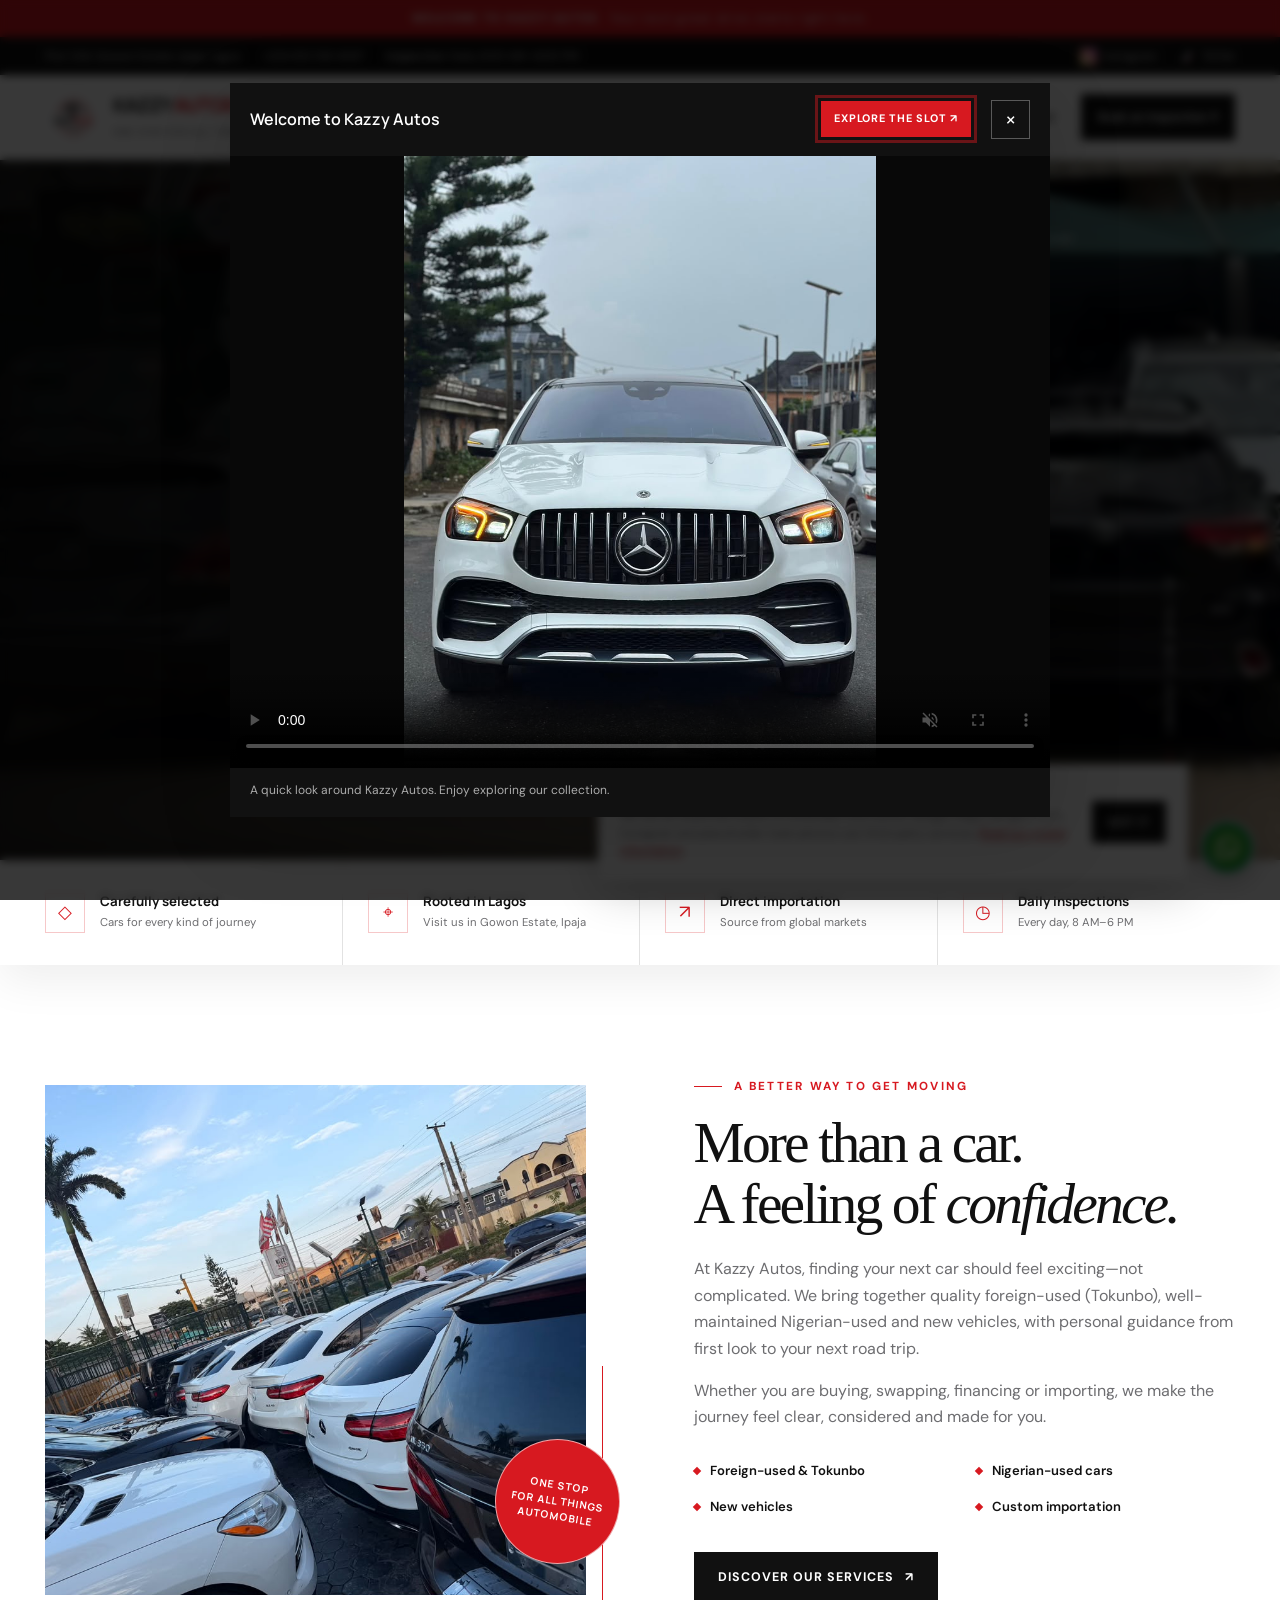
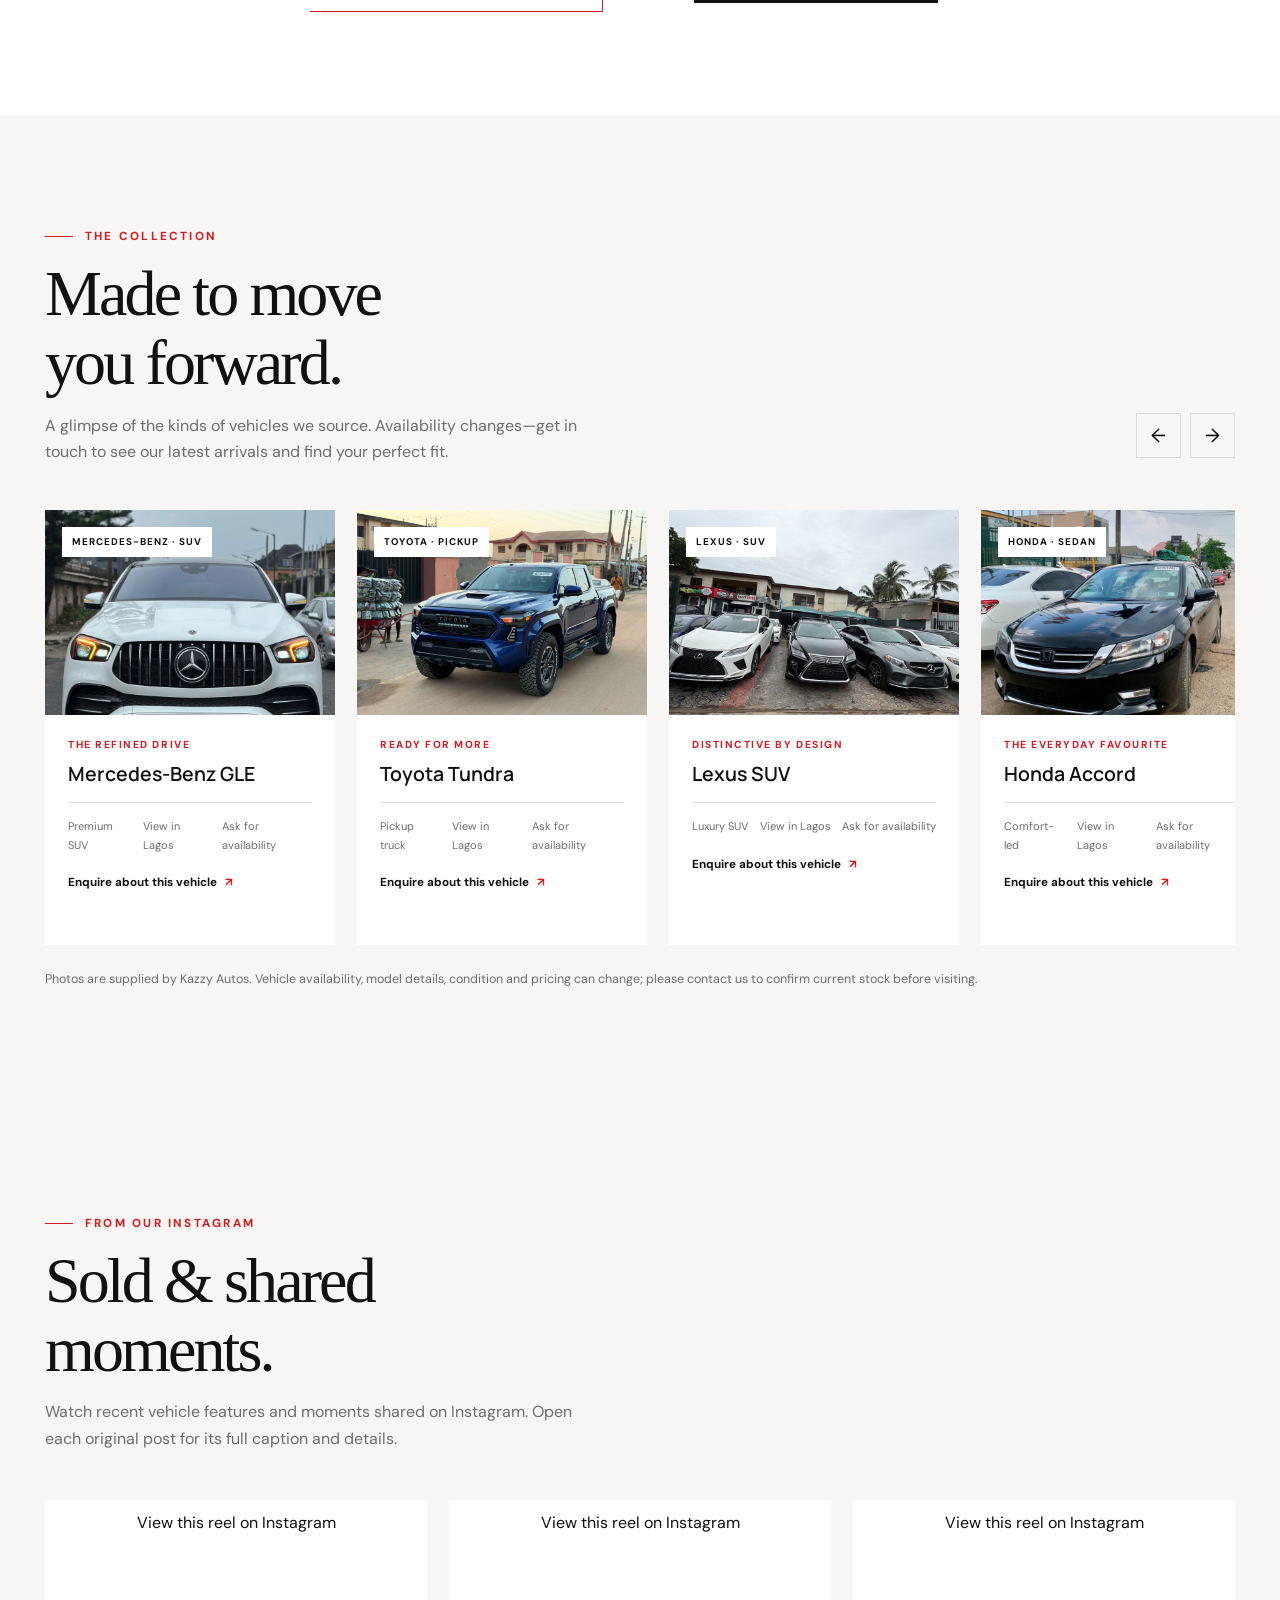
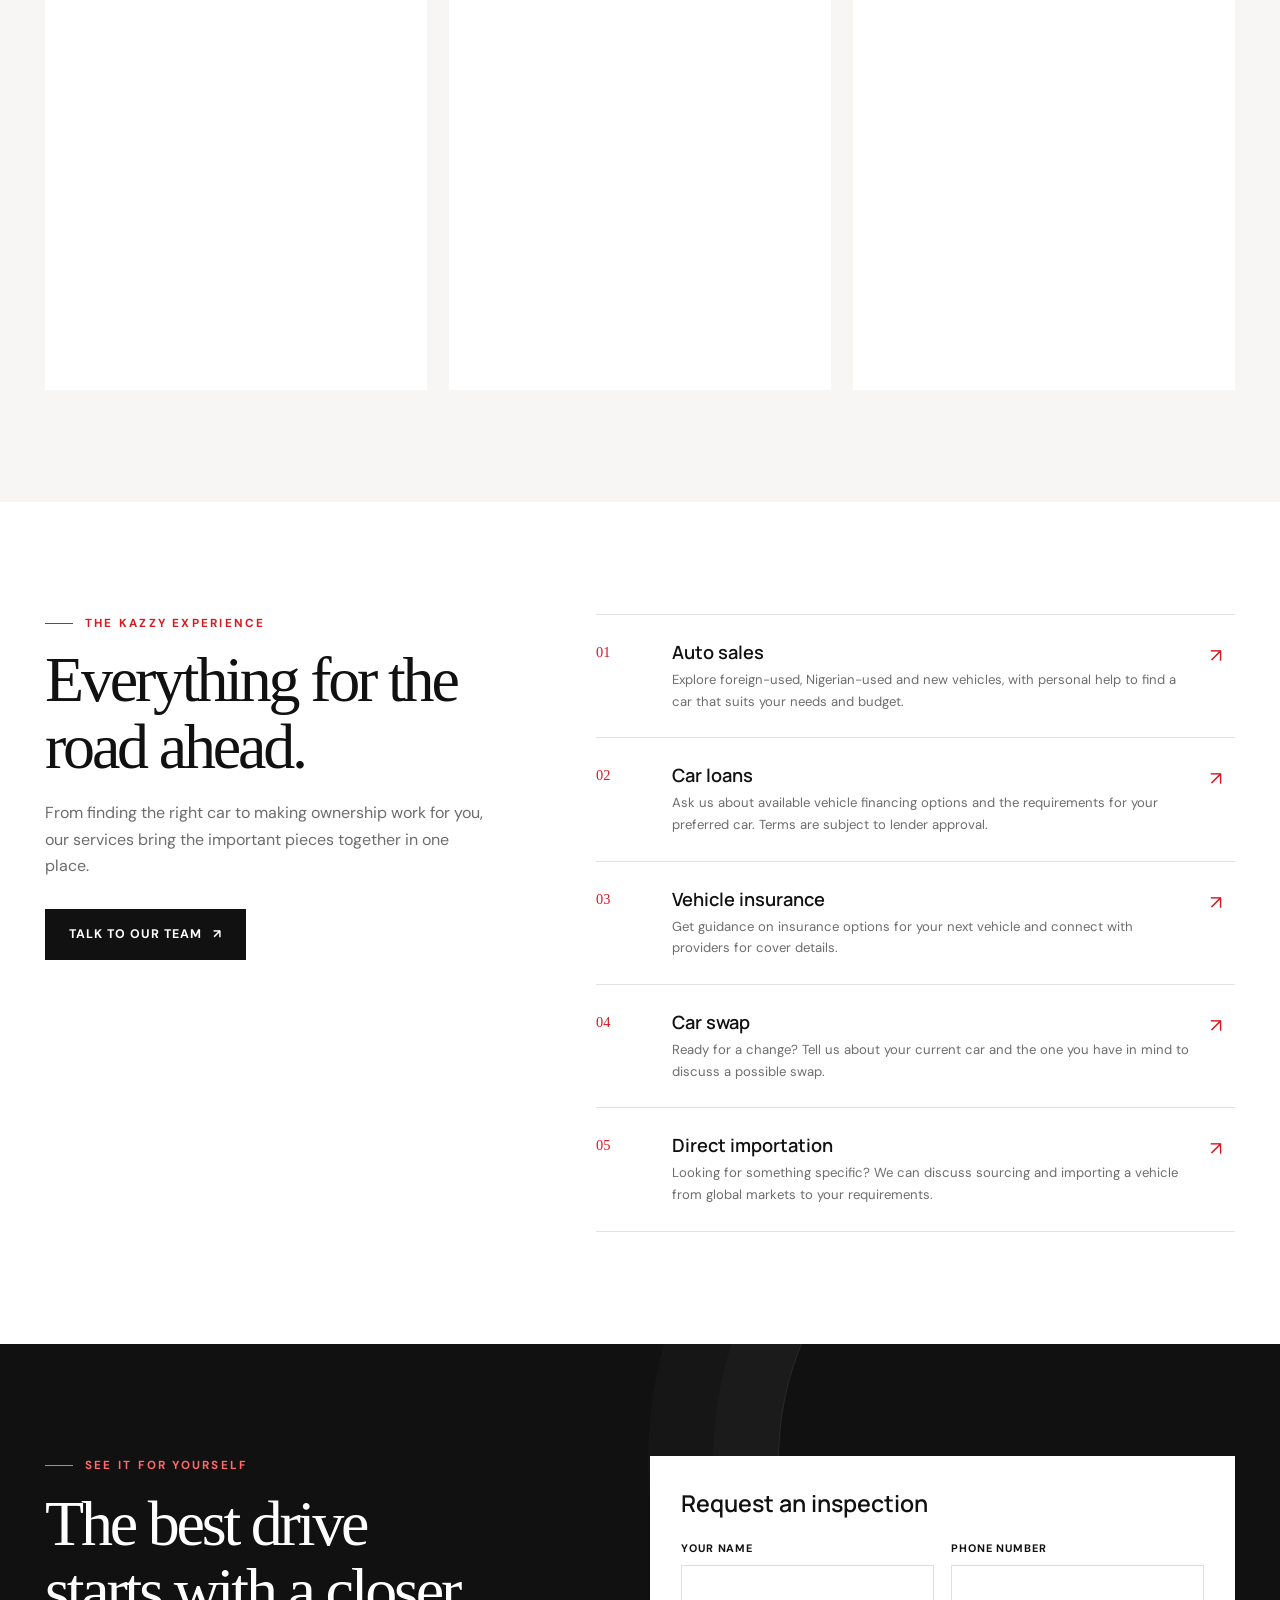
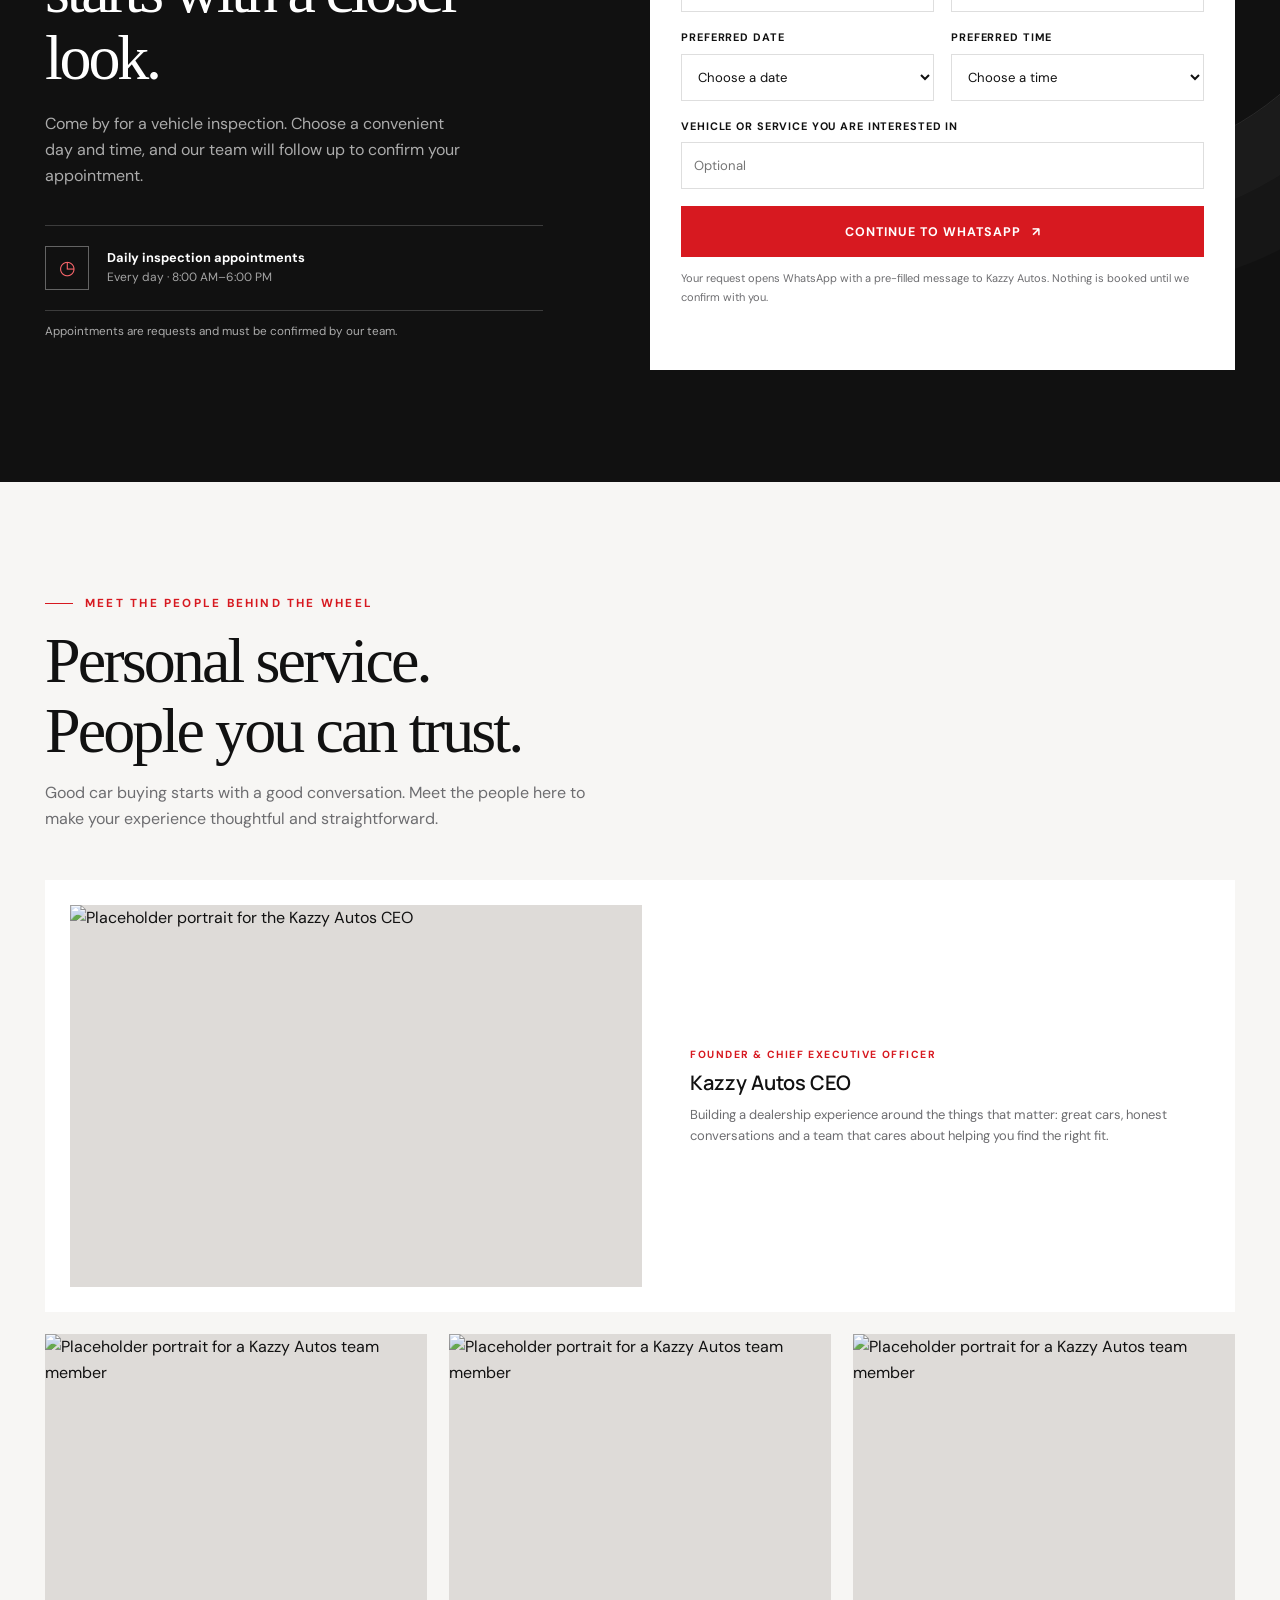
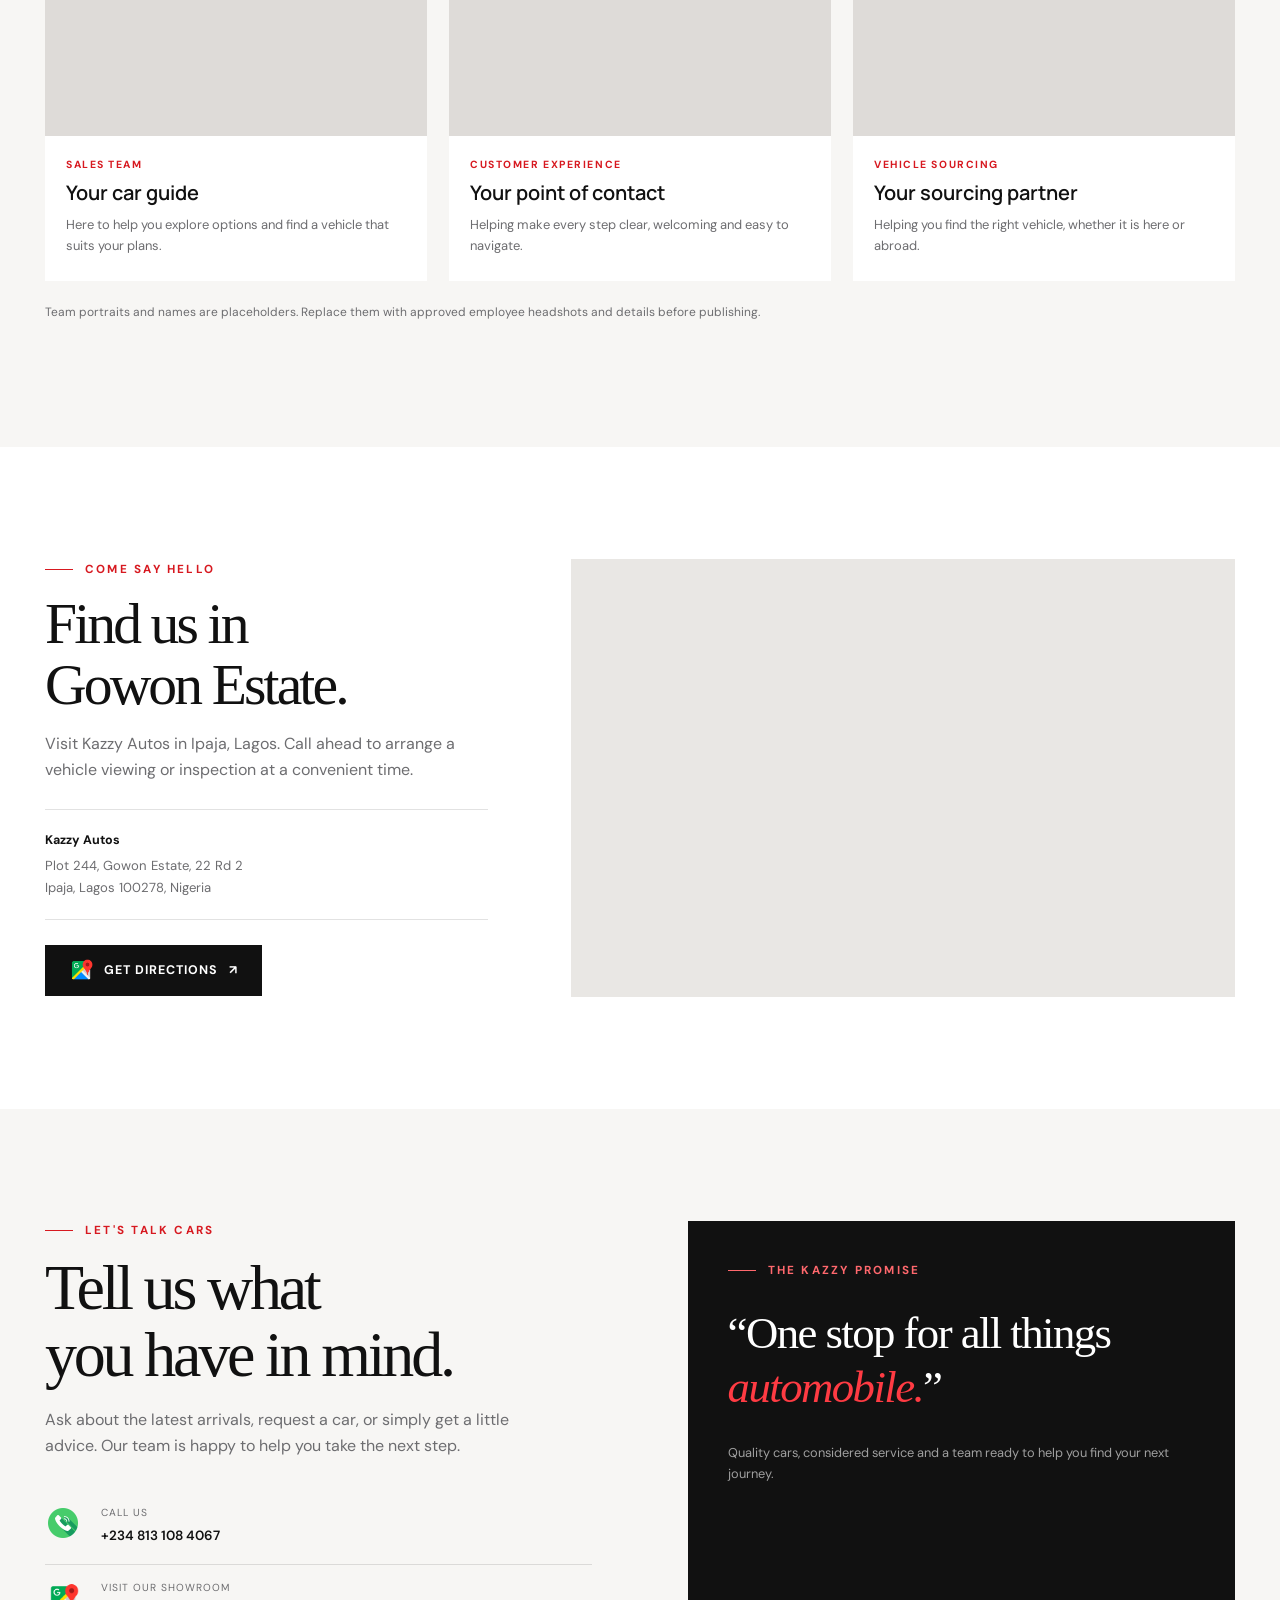
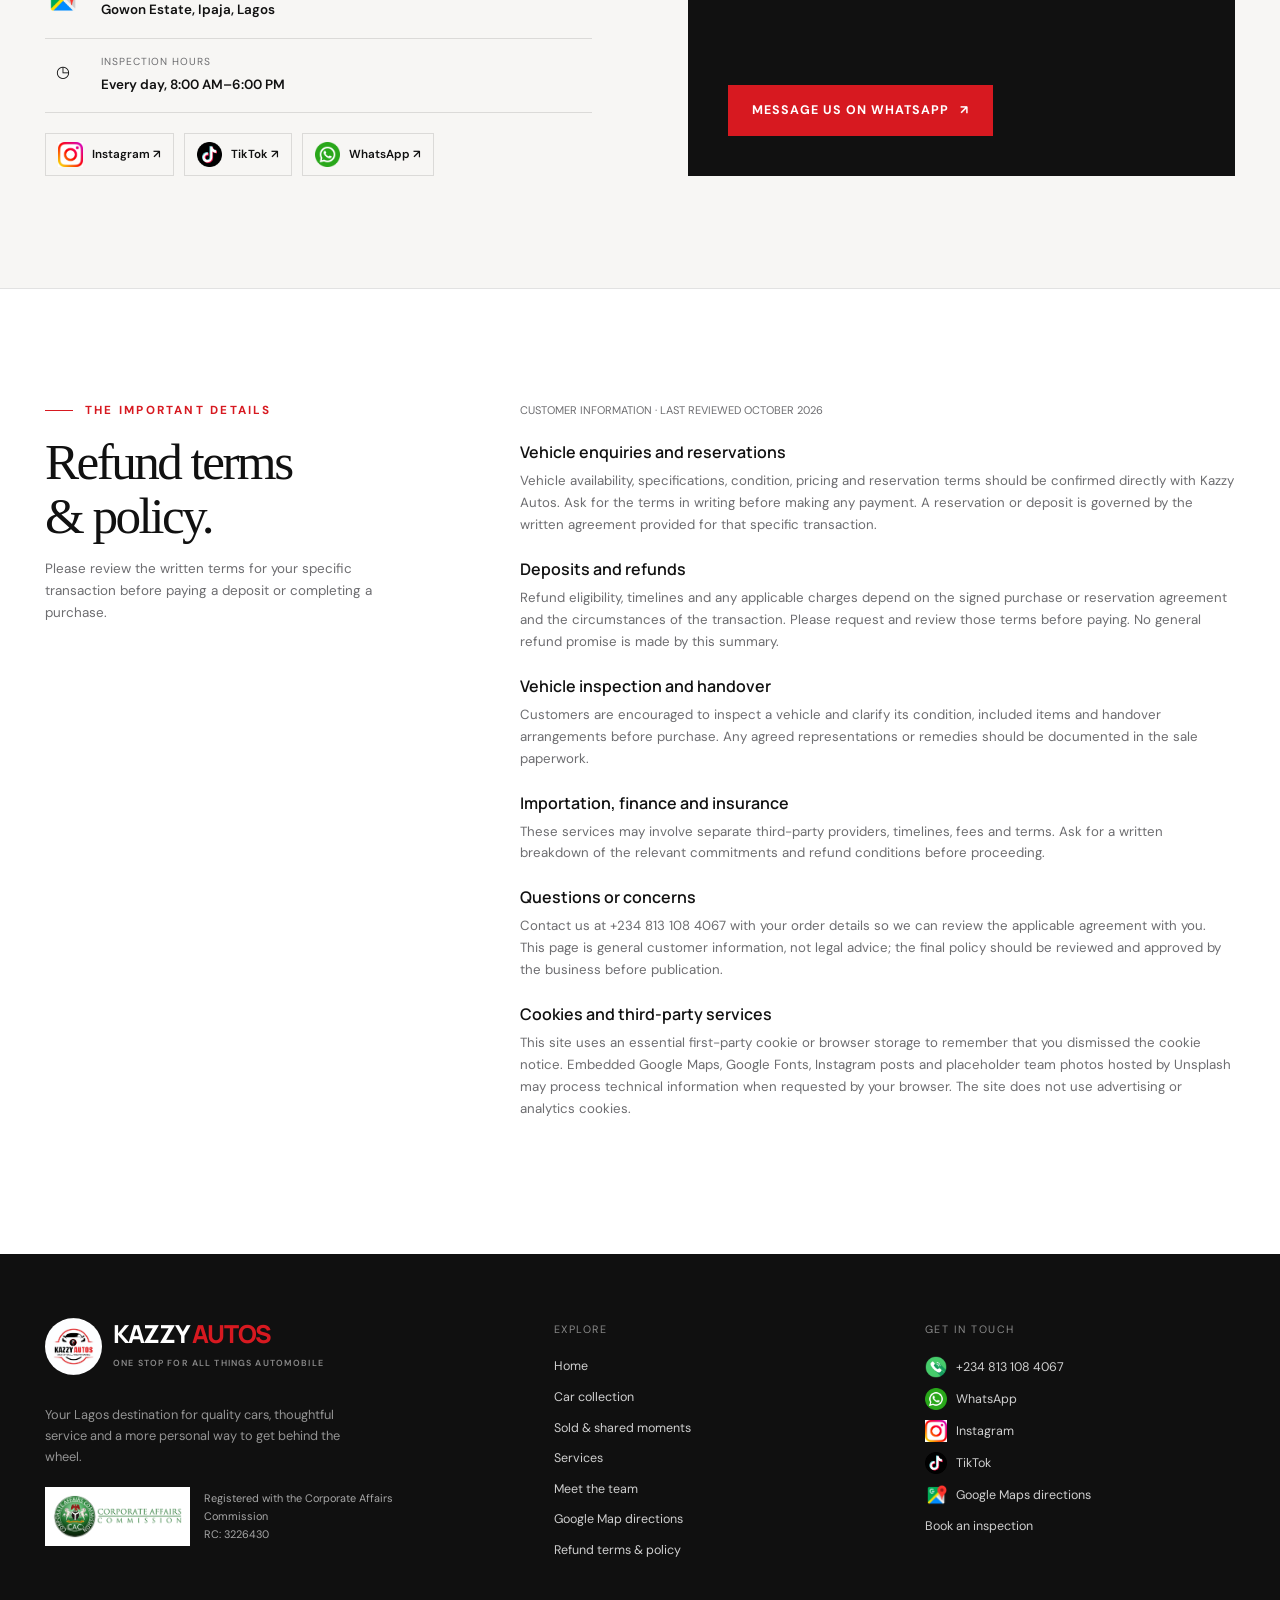
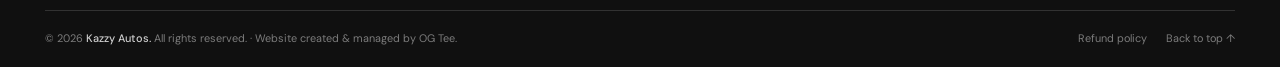
==== commit d1ec0145: "Add files via upload" ====
--- a/index.html
+++ b/index.html
@@ -168,6 +168,7 @@
     .welcome-video[open] { display: grid; grid-template-columns: 1fr; }
     .welcome-video-head { display: flex; align-items: center; justify-content: space-between; gap: 20px; padding: 17px 20px; }
     .welcome-video-head strong { font: 600 1rem var(--display); }
+    .welcome-video-head .slot-link { margin-left: auto; padding: 9px 13px; background: var(--red); color: white; font-size: .68rem; font-weight: 700; letter-spacing: .07em; text-transform: uppercase; }
     .video-close { width: 39px; height: 39px; border: 1px solid rgba(255,255,255,.3); background: transparent; color: white; font-size: 1.3rem; cursor: pointer; }
     .welcome-video video { display: block; width: 100%; max-height: min(68vh, 620px); background: #080808; object-fit: contain; }
     .welcome-video-note { margin: 0; padding: 13px 20px 17px; color: rgba(255,255,255,.65); font-size: .75rem; }
@@ -209,12 +210,19 @@
     .contact-copy > p { max-width: 470px; color: var(--muted); }
     .contact-list { margin-top: 31px; }
     .contact-row { display: grid; grid-template-columns: 42px 1fr; gap: 14px; padding: 15px 0; border-bottom: 1px solid var(--line); }
-    .contact-icon { color: var(--red); font-size: 1.1rem; }
+    .contact-icon { width: 36px; height: 36px; display: grid; place-items: center; }
+    .contact-icon img { width: 32px; height: 32px; object-fit: contain; }
     .contact-row small { display: block; color: var(--muted); font-size: .64rem; letter-spacing: .1em; text-transform: uppercase; }
     .contact-row strong, .contact-row a { font-size: .84rem; font-weight: 600; }
     .contact-social { display: flex; flex-wrap: wrap; gap: 10px; margin-top: 20px; }
-    .social-link { padding: 10px 14px; border: 1px solid var(--line); font-size: .73rem; font-weight: 600; transition: .2s; }
+    .social-link { display: inline-flex; align-items: center; gap: 9px; padding: 8px 12px; border: 1px solid var(--line); font-size: .73rem; font-weight: 600; transition: .2s; }
+    .social-link img { width: 25px; height: 25px; object-fit: contain; }
     .social-link:hover { border-color: var(--red); color: var(--red); }
+    .topbar-social a { display: inline-flex; align-items: center; gap: 6px; }
+    .topbar-social img { width: 17px; height: 17px; object-fit: contain; }
+    .footer-links a.with-icon { display: inline-flex; align-items: center; gap: 9px; }
+    .footer-links a.with-icon img { width: 22px; height: 22px; object-fit: contain; }
+    .button-icon { width: 24px; height: 24px; object-fit: contain; }
     .contact-panel { display: flex; flex-direction: column; justify-content: space-between; min-height: 430px; padding: 40px; background: var(--ink); color: white; }
     .contact-panel .eyebrow { color: #ff686d; }
     .contact-panel blockquote { margin: 27px 0; font: 500 clamp(1.8rem, 3.5vw, 3rem)/1.2 var(--serif); letter-spacing: -.035em; }
@@ -253,7 +261,8 @@
     .splash-line::after { display: block; width: 100%; height: 100%; background: var(--red); content: ""; animation: loading-line 1.3s ease-in-out infinite; transform: translateX(-100%); }
     @keyframes splash-in { from { opacity: 0; transform: translateY(10px); } to { opacity: 1; transform: translateY(0); } }
     @keyframes loading-line { to { transform: translateX(100%); } }
-    .whatsapp-float { position: fixed; right: 25px; bottom: 25px; z-index: 10; width: 55px; height: 55px; display: grid; place-items: center; border: 2px solid white; border-radius: 50%; background: #1d9e58; color: white; font-size: 1.35rem; box-shadow: 0 6px 24px rgba(0,0,0,.25); transition: transform .2s; }
+    .whatsapp-float { position: fixed; right: 25px; bottom: 25px; z-index: 10; width: 55px; height: 55px; display: grid; place-items: center; border: 2px solid white; border-radius: 50%; background: #1d9e58; box-shadow: 0 6px 24px rgba(0,0,0,.25); transition: transform .2s; }
+    .whatsapp-float img { width: 39px; height: 39px; object-fit: contain; }
     .whatsapp-float:hover { transform: translateY(-4px); }
     .reveal { opacity: 0; transform: translateY(22px); transition: opacity .7s ease, transform .7s ease; }
     .reveal.visible { opacity: 1; transform: translateY(0); }
@@ -362,6 +371,7 @@
   <dialog class="welcome-video" id="welcome-video-modal" aria-labelledby="welcome-video-title">
     <div class="welcome-video-head">
       <strong id="welcome-video-title">Welcome to Kazzy Autos</strong>
+      <a class="slot-link" href="slot.html">Explore The Slot ↗</a>
       <button class="video-close" type="button" aria-label="Close welcome video">×</button>
     </div>
     <video id="welcome-video" controls autoplay muted playsinline preload="metadata" poster="benz%20front%20shot.jpeg">
@@ -387,7 +397,7 @@
         <a href="tel:+2348131084067">+234 813 108 4067</a>
         <span><span class="topbar-label">Inspection:</span> Daily, 8:00 AM–6:00 PM</span>
       </div>
-      <div class="topbar-social"><a href="https://www.instagram.com/kazzy_autos" target="_blank" rel="noopener noreferrer">Instagram</a><a href="https://www.tiktok.com/@kazzyauto" target="_blank" rel="noopener noreferrer">TikTok</a></div>
+      <div class="topbar-social"><a href="https://www.instagram.com/kazzy_autos" target="_blank" rel="noopener noreferrer"><img src="favicons/insta.jpg" alt="">Instagram</a><a href="https://www.tiktok.com/@kazzyauto" target="_blank" rel="noopener noreferrer"><img src="favicons/tiktok.png" alt="">TikTok</a></div>
     </div>
   </div>
 
@@ -401,6 +411,7 @@
       <nav class="nav-links" id="primary-nav" aria-label="Main navigation">
         <a href="#home">Home</a>
         <a href="#inventory">Inventory</a>
+        <a href="slot.html">The Slot</a>
         <a href="#services">Services</a>
         <a href="#team">Meet the team</a>
         <a href="#location">Find us</a>
@@ -417,7 +428,7 @@
         <h1>Find the car<br>that feels like <span>you.</span></h1>
         <p class="hero-copy">Foreign-used, Nigerian-used and new cars, handpicked with care. Make your next move with people who put your peace of mind first.</p>
         <div class="hero-actions">
-          <a class="button" href="#inventory">Explore our cars <span aria-hidden="true">↗</span></a>
+          <a class="button" href="slot.html">Explore The Slot <span aria-hidden="true">↗</span></a>
           <a class="button button-outline" href="#inspection">Book an inspection</a>
         </div>
         <div class="hero-note">Quality cars. Straightforward conversations. A better way to buy.</div>
@@ -615,7 +626,7 @@
           <h2>Find us in<br>Gowon Estate.</h2>
           <p>Visit Kazzy Autos in Ipaja, Lagos. Call ahead to arrange a vehicle viewing or inspection at a convenient time.</p>
           <div class="address-block"><strong>Kazzy Autos</strong><p>Plot 244, Gowon Estate, 22 Rd 2<br>Ipaja, Lagos 100278, Nigeria</p></div>
-          <a class="button button-dark" href="https://www.google.com/maps/dir/?api=1&amp;destination=Plot+244%2C+Gowon+Estate%2C+22+Rd+2%2C+Ipaja%2C+Lagos+100278%2C+Nigeria" target="_blank" rel="noopener noreferrer">Get directions <span aria-hidden="true">↗</span></a>
+          <a class="button button-dark" href="https://www.google.com/maps/dir/?api=1&amp;destination=Plot+244%2C+Gowon+Estate%2C+22+Rd+2%2C+Ipaja%2C+Lagos+100278%2C+Nigeria" target="_blank" rel="noopener noreferrer"><img class="button-icon" src="favicons/google-map.png" alt="">Get directions <span aria-hidden="true">↗</span></a>
         </div>
         <div class="map-frame reveal"><iframe title="Map showing Kazzy Autos in Ipaja, Lagos" src="https://maps.google.com/maps?q=Plot%20244%2C%20Gowon%20Estate%2C%2022%20Rd%202%2C%20Ipaja%2C%20Lagos%20100278%2C%20Nigeria&amp;output=embed" loading="lazy" referrerpolicy="no-referrer-when-downgrade" allowfullscreen></iframe></div>
       </div>
@@ -628,14 +639,14 @@
           <h2>Tell us what<br>you have in mind.</h2>
           <p>Ask about the latest arrivals, request a car, or simply get a little advice. Our team is happy to help you take the next step.</p>
           <div class="contact-list">
-            <div class="contact-row"><div class="contact-icon" aria-hidden="true">☎</div><div><small>Call us</small><a href="tel:+2348131084067">+234 813 108 4067</a></div></div>
-            <div class="contact-row"><div class="contact-icon" aria-hidden="true">⌖</div><div><small>Visit our showroom</small><strong>Gowon Estate, Ipaja, Lagos</strong></div></div>
+            <div class="contact-row"><div class="contact-icon" aria-hidden="true"><img src="favicons/telephone.png" alt=""></div><div><small>Call us</small><a href="tel:+2348131084067">+234 813 108 4067</a></div></div>
+            <div class="contact-row"><div class="contact-icon" aria-hidden="true"><img src="favicons/google-map.png" alt=""></div><div><small>Visit our showroom</small><strong>Gowon Estate, Ipaja, Lagos</strong></div></div>
             <div class="contact-row"><div class="contact-icon" aria-hidden="true">◷</div><div><small>Inspection hours</small><strong>Every day, 8:00 AM–6:00 PM</strong></div></div>
           </div>
           <div class="contact-social">
-            <a class="social-link" href="https://www.instagram.com/kazzy_autos" target="_blank" rel="noopener noreferrer">Instagram ↗</a>
-            <a class="social-link" href="https://www.tiktok.com/@kazzyauto" target="_blank" rel="noopener noreferrer">TikTok ↗</a>
-            <a class="social-link" href="https://wa.me/2348131084067" target="_blank" rel="noopener noreferrer">WhatsApp ↗</a>
+            <a class="social-link" href="https://www.instagram.com/kazzy_autos" target="_blank" rel="noopener noreferrer"><img src="favicons/insta.jpg" alt="">Instagram ↗</a>
+            <a class="social-link" href="https://www.tiktok.com/@kazzyauto" target="_blank" rel="noopener noreferrer"><img src="favicons/tiktok.png" alt="">TikTok ↗</a>
+            <a class="social-link" href="https://wa.me/2348131084067" target="_blank" rel="noopener noreferrer"><img src="favicons/whatsapp.png" alt="">WhatsApp ↗</a>
           </div>
         </div>
         <div class="contact-panel reveal">
@@ -680,13 +691,13 @@
           <div class="footer-registration"><img src="logo-rc.png" alt="Corporate Affairs Commission Nigeria logo"><span>Registered with the Corporate Affairs Commission<br>RC: 3226430</span></div>
         </div>
         <div><div class="footer-heading">Explore</div><nav class="footer-links" aria-label="Footer navigation"><a href="#home">Home</a><a href="#inventory">Car collection</a><a href="#stories">Sold & shared moments</a><a href="#services">Services</a><a href="#team">Meet the team</a><a href="#location">Google Map directions</a><a href="#refund-policy">Refund terms & policy</a></nav></div>
-        <div><div class="footer-heading">Get in touch</div><div class="footer-links"><a href="tel:+2348131084067">+234 813 108 4067</a><a href="https://wa.me/2348131084067" target="_blank" rel="noopener noreferrer">WhatsApp</a><a href="https://www.instagram.com/kazzy_autos" target="_blank" rel="noopener noreferrer">Instagram</a><a href="https://www.tiktok.com/@kazzyauto" target="_blank" rel="noopener noreferrer">TikTok</a><a href="#inspection">Book an inspection</a></div></div>
+        <div><div class="footer-heading">Get in touch</div><div class="footer-links"><a class="with-icon" href="tel:+2348131084067"><img src="favicons/telephone.png" alt="">+234 813 108 4067</a><a class="with-icon" href="https://wa.me/2348131084067" target="_blank" rel="noopener noreferrer"><img src="favicons/whatsapp.png" alt="">WhatsApp</a><a class="with-icon" href="https://www.instagram.com/kazzy_autos" target="_blank" rel="noopener noreferrer"><img src="favicons/insta.jpg" alt="">Instagram</a><a class="with-icon" href="https://www.tiktok.com/@kazzyauto" target="_blank" rel="noopener noreferrer"><img src="favicons/tiktok.png" alt="">TikTok</a><a class="with-icon" href="https://www.google.com/maps/dir/?api=1&amp;destination=Plot+244%2C+Gowon+Estate%2C+22+Rd+2%2C+Ipaja%2C+Lagos+100278%2C+Nigeria" target="_blank" rel="noopener noreferrer"><img src="favicons/google-map.png" alt="">Google Maps directions</a><a href="#inspection">Book an inspection</a></div></div>
       </div>
       <div class="footer-bottom"><span>© <span id="current-year">2026</span> <strong>Kazzy Autos.</strong> All rights reserved. · Website created & managed by OG Tee.</span><div class="footer-legal"><a href="#refund-policy">Refund policy</a><a href="#home">Back to top ↑</a></div></div>
     </div>
   </footer>
 
-  <a class="whatsapp-float" href="https://wa.me/2348131084067" target="_blank" rel="noopener noreferrer" aria-label="Chat with Kazzy Autos on WhatsApp">◉</a>
+  <a class="whatsapp-float" href="https://wa.me/2348131084067" target="_blank" rel="noopener noreferrer" aria-label="Chat with Kazzy Autos on WhatsApp"><img src="favicons/whatsapp.png" alt=""></a>
 
   <script async src="https://www.instagram.com/embed.js"></script>
   <script>
